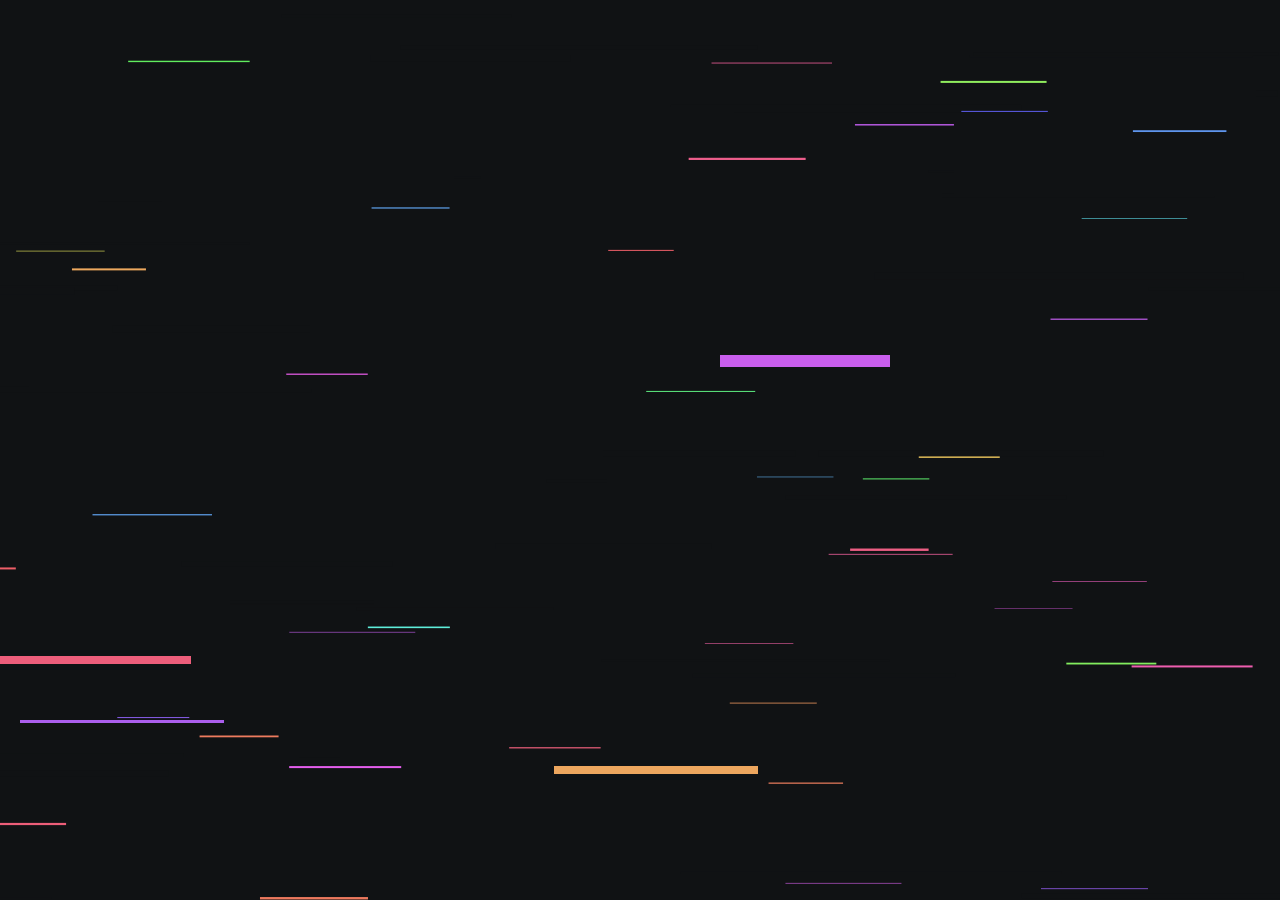
==== index.html @ a209840a "Yükleme ekranı ekle defer'li scriptler (dynamics.js ~60KB) inerken sayfa boş-siyah kalıyordu. Saf CS" ====
<!DOCTYPE html>
<html lang="tr">
<head>
  <meta charset="utf-8" />
  <meta name="viewport" content="width=device-width, initial-scale=1">
  <title data-i18n="page_title">Emre Üçtepe</title>
  <meta name="description" data-i18n-content="page_desc" content="Emre Üçtepe'nin kişisel sitesi — projeler, yazılar ve iletişim.">

  <meta property="og:type" content="website">
  <meta property="og:title" data-i18n-content="page_title" content="Emre Üçtepe">
  <meta property="og:description" data-i18n-content="page_desc" content="Emre Üçtepe'nin kişisel sitesi — projeler, yazılar ve iletişim.">
  <meta property="og:url" content="https://emreuctepe.com/">

  <link rel="canonical" href="https://emreuctepe.com/">
  <link rel="alternate" hreflang="tr" href="https://emreuctepe.com/">
  <link rel="alternate" hreflang="en" href="https://emreuctepe.com/en/">
  <link rel="alternate" hreflang="ja" href="https://emreuctepe.com/ja/">
  <link rel="alternate" hreflang="x-default" href="https://emreuctepe.com/">

  <link rel="preconnect" href="https://fonts.googleapis.com">
  <link rel="preconnect" href="https://fonts.gstatic.com" crossorigin>
  <link rel="stylesheet" href="https://fonts.googleapis.com/css?family=Source+Sans+Pro&display=swap">

  <link rel="stylesheet" href="css/index.css">
  <link rel="icon" type="image/svg+xml" href="images/favicon.svg">

  <!-- Yukleme ekranini mv.js kaldiriyor; JS kapaliysa hic gosterme (yoksa
       sayfayi kalici olarak orterdi - site JS'siz de calismali). -->
  <noscript><style>#loader { display: none; }</style></noscript>
</head>
<body>
  <svg id="clip-paths" width="0" height="0" version="1.1" xmlns="http://www.w3.org/2000/svg" xmlns:xlink="http://www.w3.org/1999/xlink"><g></g></svg>
  <div id="page">
    <header>
      <div id="header-content">
        <div id="header-logo">
          <div id="profile-glitch-canvas" role="img" data-i18n-label="profile_alt" aria-label="Emre Üçtepe profil fotoğrafı"></div>
        </div>
        <h1 data-i18n="name">Emre Üçtepe</h1>
        <p data-i18n="country">Türkiye</p>
        <div id="contact">
          <a href="mailto:contact@emreuctepe.com" id="email" data-i18n-label="email_label" aria-label="E-posta gönder" target="_blank" rel="noopener noreferrer"><svg viewBox="0 0 42 36" xmlns="http://www.w3.org/2000/svg" aria-hidden="true" focusable="false"><path d="M3.025 5.255A1.99 1.99 0 0 1 4.003 5h33.994c.354 0 .688.093.977.256L21 18.5 3.025 5.255zm-1.002 1.45c-.015.098-.023.2-.023.302V18.28v-5.636 17.35C2 31.1 2.902 32 4.003 32h33.994A2.005 2.005 0 0 0 40 29.993v-17.35 5.638V7.008c0-.103-.008-.204-.023-.303L21 20.687 2.023 6.704z"/></svg></a>

          <a href="https://github.com/emreuctepe" id="github" aria-label="GitHub" rel="noopener noreferrer" target="_blank">
            <svg xmlns="http://www.w3.org/2000/svg" viewBox="0 0 42 36" aria-hidden="true" focusable="false">
              <path d="M21 1C10.06 1 1.2 9.86 1.2 20.8c0 8.76 5.68 16.19 13.56 18.81.99.18 1.35-.43 1.35-.96 0-.47-.02-2.03-.03-3.68-5.52 1.2-6.68-2.34-6.68-2.34-.9-2.29-2.2-2.9-2.2-2.9-1.8-1.23.14-1.2.14-1.2 1.99.14 3.04 2.04 3.04 2.04 1.77 3.03 4.64 2.15 5.77 1.65.18-1.28.69-2.15 1.26-2.65-4.41-.5-9.05-2.2-9.05-9.8 0-2.16.77-3.93 2.04-5.32-.2-.5-.89-2.52.2-5.26 0 0 1.67-.53 5.46 2.03a19 19 0 0 1 9.94 0c3.79-2.56 5.46-2.03 5.46-2.03 1.09 2.74.4 4.76.2 5.26 1.27 1.39 2.04 3.16 2.04 5.32 0 7.62-4.65 9.29-9.08 9.79.71.61 1.35 1.82 1.35 3.67 0 2.65-.02 4.78-.02 5.43 0 .53.36 1.15 1.36.95a19.63 19.63 0 0 0 13.53-18.8C40.8 9.86 31.94 1 21 1z"/>
            </svg>

          </a>
          <a href="https://medium.com/@muhammedemreuctepe" id="medium" aria-label="Medium" target="_blank" rel="noopener noreferrer">
            <svg xmlns="http://www.w3.org/2000/svg" viewBox="96 96 448.1 448.1" aria-hidden="true" focusable="false"><!--!Font Awesome Free v7.3.1 by @fontawesome - https://fontawesome.com License - https://fontawesome.com/license/free Copyright 2026 Fonticons, Inc.--><path d="M465.4 96C508.8 96 544 131.2 544 174.6L544 258.4C542.1 258.3 540.2 258.2 538.3 258.2L537.9 258.2C527.9 258.2 515.6 260.6 506.8 265C496.8 269.6 488.1 276.5 480.8 285.6C469 300.2 461.9 319.9 460.2 342C460.1 342.7 460.1 343.3 460 344C459.9 344.7 459.9 345.2 459.9 345.9C459.8 347.1 459.8 348.3 459.8 349.5C459.8 351.4 459.7 353.3 459.8 355.3C461 405.4 488 445.5 536.1 445.5C538.8 445.5 541.4 445.4 544 445.1L544 465.5C544 508.9 508.8 544.1 465.4 544.1L174.6 544C131.2 544 96 508.8 96 465.4L96 174.6C96 131.2 131.2 96 174.6 96L465.4 96zM178.3 202.9L178.6 203C191.8 206 198.4 210.4 198.4 226.4L198.4 413.6C198.4 429.6 191.7 434 178.5 437L178.2 437.1L178.2 439.9L231 439.9L231 437.1L230.7 437C217.5 434 210.8 429.6 210.8 413.6L210.8 237.3L296.9 439.8L301.8 439.8L390.4 231.6L390.4 418.2C389.3 430.8 382.6 434.7 370.7 437.4L370.4 437.5L370.4 440.2L462.3 440.2L462.3 437.5L462 437.4C450.1 434.7 443.3 430.8 442.1 418.2L442 226.4L442.1 226.4C442.1 210.4 448.8 206 462 203L462.3 202.9L462.3 200.2L390.1 200.2L323.1 357.6L256.1 200.2L178.3 200.2L178.3 202.9zM544 404.3C518.9 396.9 501 369.2 502.8 336.5L502.8 336.5L543.9 336.5L543.9 404.3zM537.6 268.7C539.9 268.7 542 269 544 269.6L544 327L503.8 327C505.3 293.4 517.4 269.1 537.6 268.7z"/></svg>
          </a>
          <a href="https://www.youtube.com/@emreuctepee" id="youtube" aria-label="YouTube" target="_blank" rel="noopener noreferrer">
            <svg xmlns="http://www.w3.org/2000/svg" viewBox="47 128 546.2 384" aria-hidden="true" focusable="false"><!--!Font Awesome Free v7.3.1 by @fontawesome - https://fontawesome.com License - https://fontawesome.com/license/free Copyright 2026 Fonticons, Inc.--><path d="M581.7 188.1C575.5 164.4 556.9 145.8 533.4 139.5C490.9 128 320.1 128 320.1 128C320.1 128 149.3 128 106.7 139.5C83.2 145.8 64.7 164.4 58.4 188.1C47 231 47 320.4 47 320.4C47 320.4 47 409.8 58.4 452.7C64.7 476.3 83.2 494.2 106.7 500.5C149.3 512 320.1 512 320.1 512C320.1 512 490.9 512 533.5 500.5C557 494.2 575.5 476.3 581.8 452.7C593.2 409.8 593.2 320.4 593.2 320.4C593.2 320.4 593.2 231 581.8 188.1zM264.2 401.6L264.2 239.2L406.9 320.4L264.2 401.6z"/></svg>
          </a>
        </div>
        <div id="lang-switcher">
          <a href="#" data-lang="tr">TR</a> · <a href="#" data-lang="en">EN</a> · <a href="#" data-lang="ja">日本語</a>
        </div>
      </div>
    </header>
    <main id="content">
      <section id="about">
        <h2 data-i18n="about_title">Hakkımda</h2>
        <p data-i18n="about_text">Selam, şu an Japon Dili ve Edebiyatı(Erü) okuyorum. Kendi halimde oyunculuğa devam ediyorum. Sıkıldığımda da matematik, geometri, oyun programlama ve web uygulamaları gibi alanlarda takılıyorum.  </p>
        <a href="mailto:contact@emreuctepe.com" class="more" target="_blank" rel="noopener noreferrer">
          <span data-i18n="about_more">İletişime Geç</span>
          <svg class="arrow" viewBox="0 0 6 10" xmlns="http://www.w3.org/2000/svg"><path d="M0,0 L6,5 L0,10 Z"/></svg>
        </a>
      </section>
      <section id="work">
        <h2 data-i18n="work_title" role="button" tabindex="0">Projeler</h2>
        <ul>
          <li><a href="#" target="_blank" rel="noopener noreferrer"><span data-i18n="project_1_desc">Aylık Sosyal Dergi</span> - <span data-i18n="project_1_meta">dergi.com</span></a></li>
          <li><a href="#" target="_blank" rel="noopener noreferrer"><span data-i18n="project_2_desc">Türkiye'yi tanıtmak bana mı kaldı kardeşim!</span> - <span data-i18n="project_2_meta">YouTube Podcast</span></a></li>
          <li><a href="#" target="_blank" rel="noopener noreferrer"><span data-i18n="project_3_desc">Rastgele Konu Seç</span> - <span data-i18n="project_3_meta">randomtopik.com</span></a></li>
          <li><a target="_blank" rel="noopener noreferrer"><span data-i18n="work_past">--------------Geçmiş----------</span>-----</a></li>
          <li><a href="https://www.imdb.com/title/tt8827156/?ref_=tt_epspo_ep_1" target="_blank" rel="noopener noreferrer"><span data-i18n="project_6_desc">Osman</span> - <span data-i18n="project_6_meta">Diriliş: Ertuğrul Dizi</span></a></li>
          <li><a href="https://www.youtube.com/watch?v=KBHKbZ3uY08" target="_blank" rel="noopener noreferrer"><span data-i18n="project_7_desc">Naci</span> - <span data-i18n="project_7_meta">Başarmalısın film</span></a></li>
          <li><a href="https://www.youtube.com/watch?v=_SRxvWY0Qe0" target="_blank" rel="noopener noreferrer"><span data-i18n="project_8_desc">Hakan</span> - <span data-i18n="project_8_meta">Hayat Dediğin: Sevginin Gücü</span></a></li>
          <li><a href="#" target="_blank" rel="noopener noreferrer"><span data-i18n="project_10_desc">Türk Hava Yolları</span> - <span data-i18n="project_10_meta">Reklam Filmi</span></a></li>
          <li><a href="#" target="_blank" rel="noopener noreferrer"><span data-i18n="project_11_desc">Dettol</span> - <span data-i18n="project_11_meta">Reklam Filmi (Şu an BOYKOT!)</span></a></li>
            <!--
          <li><a href="#" target="_blank" rel="noopener noreferrer"><span data-i18n="project_4_desc">Project G</span> - <span data-i18n="project_4_meta">İnteraktif Geometri Öğrenme platformu</span></a></li>
          <li><a href="#" target="_blank" rel="noopener noreferrer"><span data-i18n="project_12_desc">Kayseray takip</span> - <span data-i18n="project_12_meta">proje203.com</span></a></li>
          <li><a href="#" target="_blank" rel="noopener noreferrer"><span data-i18n="project_13_desc">Historical Card Game</span> - <span data-i18n="project_13_meta">proje203.com</span></a></li>
          <li><a href="#" target="_blank" rel="noopener noreferrer"><span data-i18n="project_14_desc">"Good Chat"</span> - <span data-i18n="project_14_meta">proje203.com</span></a></li>
          <li><a href="#" target="_blank" rel="noopener noreferrer"><span data-i18n="project_15_desc">KargaManga Card Game</span> - <span data-i18n="project_15_meta">proje203.com</span></a></li>
          <li><a href="#" target="_blank" rel="noopener noreferrer"><span data-i18n="project_5_desc">benkyoutorukogo.com</span> - <span data-i18n="project_5_meta">Japonlar için Türkçe Öğrenme Materyalleri</span></a></li>
          <li><a href="#" target="_blank" rel="noopener noreferrer"><span data-i18n="project_16_desc">Damn! A lot</span> - <span data-i18n="project_16_meta">proje203.com</span></a></li>
           -->
        </ul>
        <a href="#" class="more" target="_blank" rel="noopener noreferrer"><span data-i18n="work_more">Diğer Projeler</span> <svg class="arrow" viewBox="0 0 6 10" xmlns="http://www.w3.org/2000/svg"><path d="M0,0 L6,5 L0,10 Z"/></svg></a>
      </section>
      <section id="articles">
        <h2 data-i18n="articles_title">Yazılar</h2>
        <ul>
          <li><a href="https://medium.com/@muhammedemreuctepe/%E5%A4%A7%E5%A5%BD%E3%81%8D%E3%81%AA%E5%9B%B3%E6%9B%B8%E9%A4%A8-ipa-3b25644fb521" target="_blank" rel="noopener noreferrer"><span data-i18n="article_1_title">大好きな図書館:IPA</span></a></li>
          <li><a href="https://medium.com/@muhammedemreuctepe/japon-modernle%C5%9Fmesine-farkl%C4%B1-bir-bak%C4%B1%C5%9F-e629d84c097a" target="_blank" rel="noopener noreferrer"><span data-i18n="article_2_title">Japon Modernleşmesine Farklı Bir Bakış</span></a></li>
          <li><a href="#" target="_blank" rel="noopener noreferrer"><span data-i18n="article_3_title">A Thrilled Love Story In The Old Train with Grapphities</span></a></li>
        </ul>
        <a href="https://medium.com/@muhammedemreuctepe" class="more" target="_blank" rel="noopener noreferrer"><span data-i18n="articles_more">Diğer Yazılar</span> <svg class="arrow" viewBox="0 0 6 10" xmlns="http://www.w3.org/2000/svg"><path d="M0,0 L6,5 L0,10 Z"/></svg></a>
      </section>
    </main>
  </div>
  <div id="intro" class="full-size">
    <div id="logo-container" class="full-size"></div>
    <svg id="stripes" class="full-size" width="100%" height="100%" version="1.1" xmlns="http://www.w3.org/2000/svg" xmlns:xlink="http://www.w3.org/1999/xlink"></svg>
  </div>
  <!-- #intro'dan SONRA gelir ki (z-index yok, DOM sirasi karar verir) intro
       hazirlanirken onun ustunde dursun. Bicimi css/index.css'te. -->
  <div id="loader" class="full-size" aria-hidden="true"><span></span></div>
  <!-- Not: p5.js (~950KB) ve tinycolor (35KB) kaldirildi; glitch efekti saf Canvas 2D
       ile, renk uretimi ise js/color.js yardimcisi ile yapiliyor. defer sirasi korunur:
       color.js -> random-link-color/mv; dynamics -> mv; lang/strings -> i18n -> mv. -->
  <script defer src="js/color.js"></script>
  <script defer src="js/dynamics.js"></script>
  <script defer src="js/random-link-color.js"></script>
  <script defer src="lang/strings.js"></script>
  <script defer src="js/i18n.js"></script>
  <script defer src="js/mv.js"></script>
  <script defer src="js/profile-glitch.js"></script>
</body>
</html>
---- css/index.css ----
/* Font, index.html <head>'inde <link rel="preconnect"> + display=swap ile yukleniyor
   (eskiden buradaki render-blocking @import ile geliyordu ve FOIT'e yol aciyordu). */

* {
  margin: 0;
  padding: 0;
  font-family: "Source Sans Pro", "HelveticaNeue", "Helvetica Neue", Helvetica, Arial;
}

*:not(a):not(a *) {
  cursor: default;
}

html {
  height: 100%;
}

body {
  background: #101214;
  font-size: 18px;
  -webkit-text-size-adjust: 100%;
  color: #8E9094;
  min-height: 100%;
  display: flex;
  justify-content: center;
  /* Varsayilan: dikey ortali (intro ve duruş gorunumu icin). Proje listesi acilinca
     js/mv.js bunu inline 'flex-start'a cevirir (top-anchor) ki icerik asagi buyusun. */
  align-items: center;
}

h1, h2 {
  font-weight: normal;
  color: white;
}

h1 {
  font-size: 25px;
}

h2 {
  font-size: 22.5px;
}

.full-size {
  position: absolute;
  top: 0;
  left: 0;
  bottom: 0;
  right: 0;
}

#clip-paths {
  position: absolute;
  top: 0;
  left: 0;
}

#page {
  display: grid;
  grid-template-columns: 2fr 3fr;
  max-width: 1000px;
  grid-column-gap: 5vw;
  padding: 10vh 10vw;
}

header {
  display: flex;
  justify-content: center;
  align-items: center;
  flex-direction: column;
  /* Duruş/intro halinde tamamen orijinal (mudahalesiz) - boylece intro glitch klonlari
     dogru konumlanir. Proje listesi acilinca js/mv.js inline olarak sticky + align-self
     + top + #page marginTop ekler (top-anchor, header sabit, icerik asagi buyur). */
}

#header-content {
  text-align: center;
}

#header-logo {
  text-align: center;
}

#profile-glitch-canvas {
  width: 120px;
  height: 120px;
  margin: 0 auto 10px;
  border-radius: 50%;
  overflow: hidden;
}

#profile-glitch-canvas canvas {
  border-radius: 50%;
}

#header-content p {
  padding-top: 2px;
}

#contact {
  padding-top: 12px;
}

#contact a {
  display: inline-block;
  margin-right: 8px;
}

#contact a,
#contact a svg {
  width: 31.25px;
  height: 23.75px;
  cursor: pointer;
}

/* Medium/YouTube: viewBox artik ikonun gercek sinir kutusuna kirpilmis,
   digerleri gibi yukseklik sabit (23.75px, %25 buyutulmus), genislik kendi oranina gore */
#contact a#medium,
#contact a#medium svg {
  width: 23.75px;
  height: 23.75px;
}

#contact a#youtube,
#contact a#youtube svg {
  width: 33.75px;
  height: 23.75px;
}

#contact a svg path {
  fill: #8E9094;
}
#contact a:hover svg path {
  fill: #adb0b6;
}

#lang-switcher {
  padding-top: 22px;
  font-size: 14px;
  color: #8E9094;
}

#lang-switcher a {
  color: #8E9094;
  text-decoration: none;
}

#lang-switcher a:hover {
  color: #adb0b6;
}

#lang-switcher a.active {
  color: white;
}

#content {
  display: flex;
  flex-direction: column;
  justify-content: center;
}

section {
  margin-bottom: 30px;
}

section ul {
  line-height: 24px;
  list-style: none;
  padding-top: 2px;
  padding-bottom: 5px;
}

section a {
  color: #8E9094;
  text-decoration: none;
}
section a:hover {
  color: #adb0b6;
}

/* Paragraf ici linkler (ör. "Hakkimda" metnindeki gibi) link oldugunu belli etsin
   diye sayfa her yenilendiginde rastgele bir renk alir (bkz js/random-link-color.js).
   Yeni bir kelimeyi link yapmak icin sadece <a> etiketine sarmak yeterli, baska
   hicbir sey eklemeye gerek yok. */
section p a {
  color: var(--inline-link-color, #8E9094);
}

/* Varsayilan: proje listesinin ILK 3 satiri gorunur; 4. ve sonrasi gizli durur.
   "Diger Projeler" (veya "Projeler" basligi) tiklaninca js/mv.js bunlari sirayla
   animasyonla acar. Boylece HTML'de li SIRASINI degistirmek yeterli - ilk 3 siteye
   yansir, digerleri sonradan eklenir; elle .extra sinifi yonetmeye gerek yok. */
#work ul li:nth-child(n+4) {
  display: none;
}

a.more {
  font-size: 16px;
  text-decoration: none;
  color: #B0B1B3;
}

a.more svg {
  width: 6px;
  height: 10px;
  margin-left: 7px;
}
a.more .arrow {
  fill: #B0B1B3;
}
a.more:hover {
  color: #adb0b6;
}
a.more:hover .arrow {
  fill: #adb0b6;
}

#intro {
  background: #101214;
  pointer-events: none;
}

/* Yukleme ekrani: defer'li scriptler (dynamics.js ~60KB) inerken sayfa bos-siyah
   kalmasin diye. Saf CSS - ek istek yok, JS beklemez, ilk boyamada goruniyor.
   mv.js intro'yu baslatirken .is-loaded ile soluklastirip DOM'dan kaldiriyor,
   boylece yukleme cizgisinden glitch'e yumusak bir gecis oluyor.
   JS kapaliysa <noscript> (index.html <head>) bu katmani hic gostermez. */
#loader {
  background: #101214;
  display: flex;
  align-items: center;
  justify-content: center;
  pointer-events: none;
  transition: opacity 250ms linear;
  /* Emniyet: mv.js bir sekilde calismazsa ekran sonsuza kadar kapali kalmasin. */
  animation: loader-timeout 1ms linear 8s forwards;
}

#loader.is-loaded {
  opacity: 0;
}

/* Intro'nun yatay serit motifine selam: ince bir raydaki tek parca gidip gelir. */
#loader span {
  position: relative;
  width: 120px;
  height: 2px;
  background: rgba(142, 144, 148, 0.2); /* #8E9094 */
  overflow: hidden;
}

/* Kayan parca sitenin vurgu renk uzayinda gezinir: js/color.js her yuklemede
   hsl(rastgele, 80%, 65%) uretip glitch seritlerine, paragraf ici linklere ve
   favicon'a veriyor. Burada ayni doygunluk/aciklikta hue'yu dondurerek o
   paletin icinde kaliyoruz - ama JS'e dokunmadan, cunku loader'in tum amaci
   scriptler inmeden once gorunmek. */
#loader span::after {
  content: "";
  position: absolute;
  top: 0;
  left: 0;
  width: 40px;
  height: 100%;
  /* @property desteklenmeyen tarayicida animasyon islemez; bu satir sayesinde
     degisken yine de cozulur ve parca sabit bir vurgu renginde kalir. */
  --loader-hue: 0;
  background: hsl(var(--loader-hue), 80%, 65%);
  animation:
    loader-scan 1.2s ease-in-out infinite alternate,
    loader-hue 5s linear infinite;
}

/* Hue'yu <number> olarak kaydetmek gercek renk gecisi saglar; kaydedilmezse
   tarayici degiskeni metin gibi gorup adim adim (veya hic) gecis yapardi. */
@property --loader-hue {
  syntax: "<number>";
  inherits: false;
  initial-value: 0;
}

@keyframes loader-hue {
  to { --loader-hue: 360; }
}

@keyframes loader-scan {
  to { transform: translateX(80px); } /* ray 120px - parca 40px */
}

@keyframes loader-timeout {
  to { opacity: 0; visibility: hidden; }
}

@media only screen and (prefers-reduced-motion: reduce) {
  #loader span::after {
    animation: none;
    width: 100%;
    background: #8E9094; /* renk donusu de hareket sayilir; notr ve sabit birak */
    opacity: 0.35;
  }
}

#logo-container {
  transform-origin: 50% 50%;
  transform: scale(0.5);
  display: flex;
  align-items: center;
  justify-content: center;
  visibility: hidden;
}

#logo-container > svg {
  width: 70vw;
  height: 70vh;
  max-width: 640px;
  max-height: 536px;
}

@media only screen and (max-width: 800px) {
  #page {
    position: initial;
    padding: 10vw;
    grid-row-gap: 5vh;
    grid-template-columns: 1fr;
    grid-auto-flow: row;
  }
  /* Tek sutunlu mobil duzende sabitleme kapali (header icerigi ortmasin). */
  header {
    position: static;
  }
}
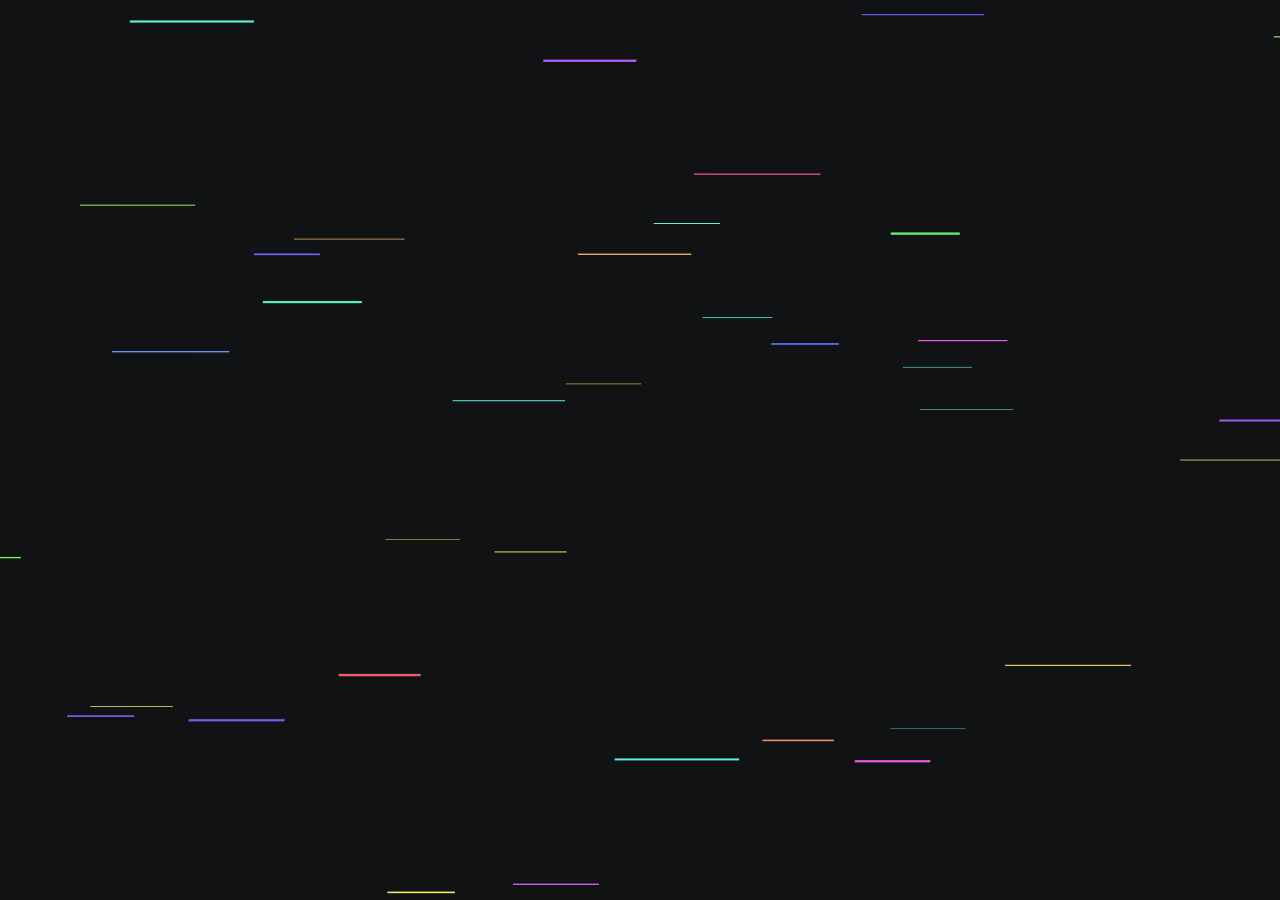
==== commit bdb5c7ef: "İçerik güncellemeleri ve yapılacaklar listesini genişlet Rastgele Konu Seç artık emreuctepe.github.i" ====
--- a/index.html
+++ b/index.html
@@ -73,7 +73,7 @@
         <ul>
           <li><a href="#" target="_blank" rel="noopener noreferrer"><span data-i18n="project_1_desc">Aylık Sosyal Dergi</span> - <span data-i18n="project_1_meta">dergi.com</span></a></li>
           <li><a href="#" target="_blank" rel="noopener noreferrer"><span data-i18n="project_2_desc">Türkiye'yi tanıtmak bana mı kaldı kardeşim!</span> - <span data-i18n="project_2_meta">YouTube Podcast</span></a></li>
-          <li><a href="#" target="_blank" rel="noopener noreferrer"><span data-i18n="project_3_desc">Rastgele Konu Seç</span> - <span data-i18n="project_3_meta">randomtopik.com</span></a></li>
+          <li><a href="https://emreuctepe.github.io/random-topik/" target="_blank" rel="noopener noreferrer"><span data-i18n="project_3_desc">Rastgele Konu Seç</span> - <span data-i18n="project_3_meta">emreuctepe.github.io/random-topik/</span></a></li>
           <li><a target="_blank" rel="noopener noreferrer"><span data-i18n="work_past">--------------Geçmiş----------</span>-----</a></li>
           <li><a href="https://www.imdb.com/title/tt8827156/?ref_=tt_epspo_ep_1" target="_blank" rel="noopener noreferrer"><span data-i18n="project_6_desc">Osman</span> - <span data-i18n="project_6_meta">Diriliş: Ertuğrul Dizi</span></a></li>
           <li><a href="https://www.youtube.com/watch?v=KBHKbZ3uY08" target="_blank" rel="noopener noreferrer"><span data-i18n="project_7_desc">Naci</span> - <span data-i18n="project_7_meta">Başarmalısın film</span></a></li>
@@ -97,7 +97,7 @@
         <ul>
           <li><a href="https://medium.com/@muhammedemreuctepe/%E5%A4%A7%E5%A5%BD%E3%81%8D%E3%81%AA%E5%9B%B3%E6%9B%B8%E9%A4%A8-ipa-3b25644fb521" target="_blank" rel="noopener noreferrer"><span data-i18n="article_1_title">大好きな図書館:IPA</span></a></li>
           <li><a href="https://medium.com/@muhammedemreuctepe/japon-modernle%C5%9Fmesine-farkl%C4%B1-bir-bak%C4%B1%C5%9F-e629d84c097a" target="_blank" rel="noopener noreferrer"><span data-i18n="article_2_title">Japon Modernleşmesine Farklı Bir Bakış</span></a></li>
-          <li><a href="#" target="_blank" rel="noopener noreferrer"><span data-i18n="article_3_title">A Thrilled Love Story In The Old Train with Grapphities</span></a></li>
+          <li><a href="https://medium.com/@muhammedemreuctepe/speaking-club-ideas-e4d9cf6a7c7c" target="_blank" rel="noopener noreferrer"><span data-i18n="article_3_title">Speaking Club Ideas</span></a></li>
         </ul>
         <a href="https://medium.com/@muhammedemreuctepe" class="more" target="_blank" rel="noopener noreferrer"><span data-i18n="articles_more">Diğer Yazılar</span> <svg class="arrow" viewBox="0 0 6 10" xmlns="http://www.w3.org/2000/svg"><path d="M0,0 L6,5 L0,10 Z"/></svg></a>
       </section>
--- a/css/index.css
+++ b/css/index.css
@@ -191,6 +191,17 @@
    animasyonla acar. Boylece HTML'de li SIRASINI degistirmek yeterli - ilk 3 siteye
    yansir, digerleri sonradan eklenir; elle .extra sinifi yonetmeye gerek yok. */
 #work ul li:nth-child(n+4) {
+  display: none;
+}
+
+/* Liste acildiginda (js/mv.js '#work'a 'is-expanded' ekler): sirayla 'is-in' alan
+   satirlar gorunur, tek kullanimlik "Diger Projeler" butonu kalkar. Acilis/kapanis TEK
+   sinifla ifade edildigi icin mv.js top-anchor'i yeniden olcerken sinifi bir an kaldirip
+   KAPALI duzeni birebir geri kurabiliyor (bkz. measureCollapsedPageHeight). */
+#work.is-expanded ul li.is-in {
+  display: list-item;
+}
+#work.is-expanded > a.more {
   display: none;
 }
 
@@ -328,3 +339,40 @@
     position: static;
   }
 }
+
+/* Dokunma hedefleri. Olcum (375px): liste linkleri 21.8px yuksekliginde ve
+   aralarinda 0.9px bosluk vardi - parmak ucu ayni anda 2-3 satiri kapatiyordu.
+   Dil secici 14.7x17.1px ile en kucugu. Hedefi gorunmez sekilde buyutmek
+   (pseudo-element hit alani) burada CARE DEGIL: bitisik satirlarda buyuyen
+   alanlar ust uste biner, belirsizlik yer degistirir sadece. O yuzden gercek
+   bosluk ekliyoruz ve satirlari ~44px'e (Apple HIG) cikariyoruz.
+
+   Sorgu max-width degil pointer:coarse: dert dokunmatikte, dar masaustu
+   penceresinde degil. Ayrica mv.js:515 hover glitch'ini 'ontouchstart' ile
+   zaten kapatiyor - ayni kitleyi hedefleyince glitch klonlarinin
+   getBoundingClientRect kutusu hicbir yerde padding'den etkilenmemis oluyor. */
+@media (pointer: coarse) {
+  /* Blok yapmak satiri bastan sona tiklanabilir kilar; dar metinlerde
+     ("Osman - ...") saga dogru isabetsiz dokunuslar da kurtulur. */
+  #work ul li a,
+  #articles ul li a {
+    display: block;
+    padding: 4px 0;
+  }
+
+  a.more {
+    display: inline-block;
+    padding: 12px 0;
+  }
+
+  /* Sayfanin en kucuk hedefleri. Ayiraclar ("·") yerinde kalsin diye
+     inline-block + yatay padding: TR/EN kutulari ~31x39px'e ciker. */
+  #lang-switcher {
+    padding-top: 12px;
+  }
+
+  #lang-switcher a {
+    display: inline-block;
+    padding: 11px 8px;
+  }
+}
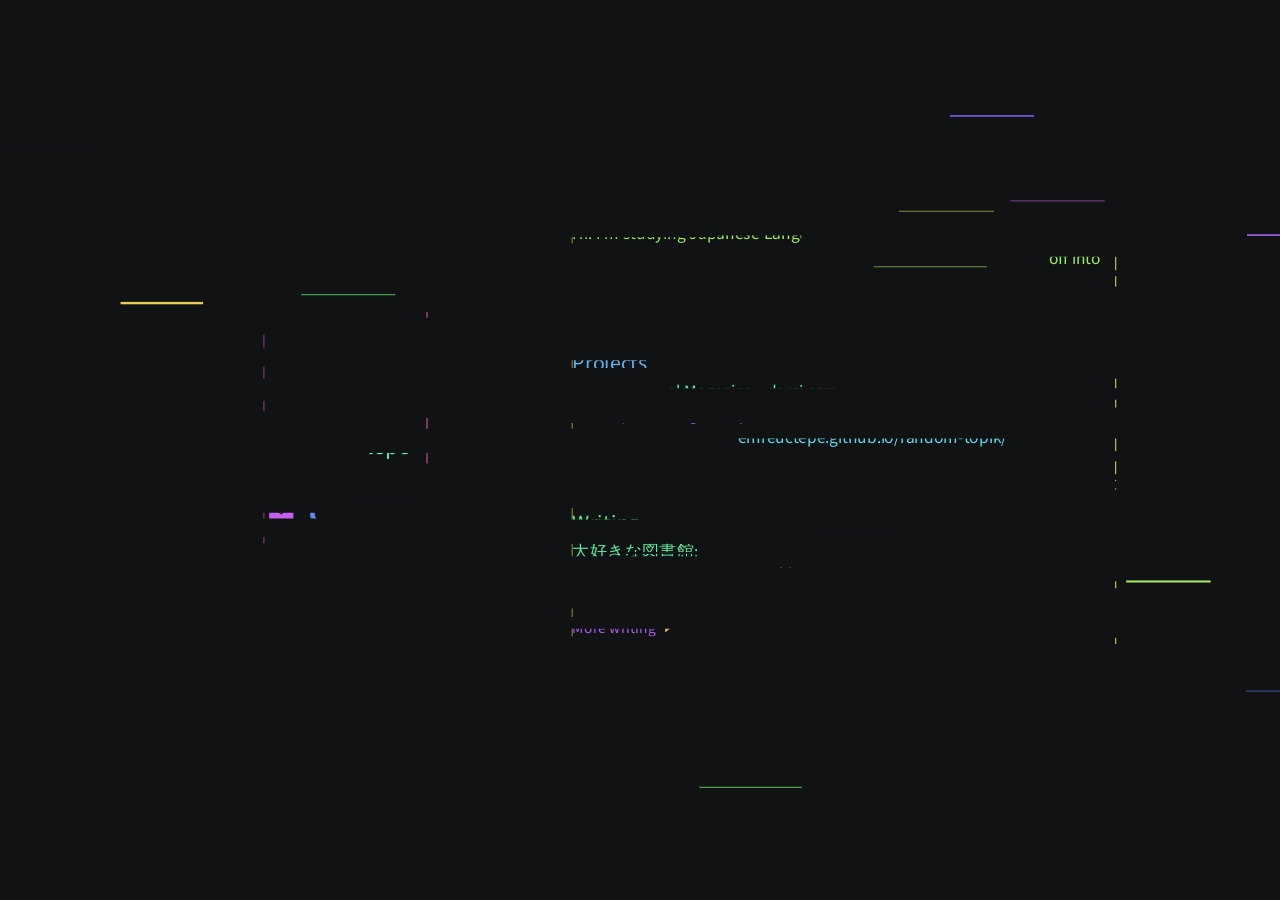
==== commit 03ba6f10: "mailto baglantilarindan _blank kaldir, Ertugrul satirini eslestir mailto: bir belge navigasyonu degi" ====
--- a/index.html
+++ b/index.html
@@ -39,7 +39,12 @@
         <h1 data-i18n="name">Emre Üçtepe</h1>
         <p data-i18n="country">Türkiye</p>
         <div id="contact">
-          <a href="mailto:contact@emreuctepe.com" id="email" data-i18n-label="email_label" aria-label="E-posta gönder" target="_blank" rel="noopener noreferrer"><svg viewBox="0 0 42 36" xmlns="http://www.w3.org/2000/svg" aria-hidden="true" focusable="false"><path d="M3.025 5.255A1.99 1.99 0 0 1 4.003 5h33.994c.354 0 .688.093.977.256L21 18.5 3.025 5.255zm-1.002 1.45c-.015.098-.023.2-.023.302V18.28v-5.636 17.35C2 31.1 2.902 32 4.003 32h33.994A2.005 2.005 0 0 0 40 29.993v-17.35 5.638V7.008c0-.103-.008-.204-.023-.303L21 20.687 2.023 6.704z"/></svg></a>
+          <!-- mailto'da target="_blank" YOK: bu bir belge navigasyonu degil, isletim
+               sistemindeki posta uygulamasina devredilir. _blank verilince tarayici
+               yukleyecek belgesi olmayan bos bir sekme acip hemen kapatir (ya da
+               popup engelleyici bloklar) - kullaniciya "hicbir sey olmadi" gibi
+               gorunur. rel="noopener" de gereksiz: paylasilan bir window.opener yok. -->
+          <a href="mailto:contact@emreuctepe.com" id="email" data-i18n-label="email_label" aria-label="E-posta gönder"><svg viewBox="0 0 42 36" xmlns="http://www.w3.org/2000/svg" aria-hidden="true" focusable="false"><path d="M3.025 5.255A1.99 1.99 0 0 1 4.003 5h33.994c.354 0 .688.093.977.256L21 18.5 3.025 5.255zm-1.002 1.45c-.015.098-.023.2-.023.302V18.28v-5.636 17.35C2 31.1 2.902 32 4.003 32h33.994A2.005 2.005 0 0 0 40 29.993v-17.35 5.638V7.008c0-.103-.008-.204-.023-.303L21 20.687 2.023 6.704z"/></svg></a>
 
           <a href="https://github.com/emreuctepe" id="github" aria-label="GitHub" rel="noopener noreferrer" target="_blank">
             <svg xmlns="http://www.w3.org/2000/svg" viewBox="0 0 42 36" aria-hidden="true" focusable="false">
@@ -63,7 +68,8 @@
       <section id="about">
         <h2 data-i18n="about_title">Hakkımda</h2>
         <p data-i18n="about_text">Selam, şu an Japon Dili ve Edebiyatı(Erü) okuyorum. Kendi halimde oyunculuğa devam ediyorum. Sıkıldığımda da matematik, geometri, oyun programlama ve web uygulamaları gibi alanlarda takılıyorum.  </p>
-        <a href="mailto:contact@emreuctepe.com" class="more" target="_blank" rel="noopener noreferrer">
+        <!-- target="_blank" yok - gerekcesi yukaridaki #email baglantisinda. -->
+        <a href="mailto:contact@emreuctepe.com" class="more">
           <span data-i18n="about_more">İletişime Geç</span>
           <svg class="arrow" viewBox="0 0 6 10" xmlns="http://www.w3.org/2000/svg"><path d="M0,0 L6,5 L0,10 Z"/></svg>
         </a>
@@ -75,7 +81,7 @@
           <li><a href="#" target="_blank" rel="noopener noreferrer"><span data-i18n="project_2_desc">Türkiye'yi tanıtmak bana mı kaldı kardeşim!</span> - <span data-i18n="project_2_meta">YouTube Podcast</span></a></li>
           <li><a href="https://emreuctepe.github.io/random-topik/" target="_blank" rel="noopener noreferrer"><span data-i18n="project_3_desc">Rastgele Konu Seç</span> - <span data-i18n="project_3_meta">emreuctepe.github.io/random-topik/</span></a></li>
           <li><a target="_blank" rel="noopener noreferrer"><span data-i18n="work_past">--------------Geçmiş----------</span>-----</a></li>
-          <li><a href="https://www.imdb.com/title/tt8827156/?ref_=tt_epspo_ep_1" target="_blank" rel="noopener noreferrer"><span data-i18n="project_6_desc">Osman</span> - <span data-i18n="project_6_meta">Diriliş: Ertuğrul Dizi</span></a></li>
+          <li><a href="https://www.imdb.com/title/tt8827156/?ref_=tt_epspo_ep_1" target="_blank" rel="noopener noreferrer"><span data-i18n="project_6_desc">Osman</span> - <span data-i18n="project_6_meta">Diriliş: Ertuğrul Dizi S5/B1-B29</span></a></li>
           <li><a href="https://www.youtube.com/watch?v=KBHKbZ3uY08" target="_blank" rel="noopener noreferrer"><span data-i18n="project_7_desc">Naci</span> - <span data-i18n="project_7_meta">Başarmalısın film</span></a></li>
           <li><a href="https://www.youtube.com/watch?v=_SRxvWY0Qe0" target="_blank" rel="noopener noreferrer"><span data-i18n="project_8_desc">Hakan</span> - <span data-i18n="project_8_meta">Hayat Dediğin: Sevginin Gücü</span></a></li>
           <li><a href="#" target="_blank" rel="noopener noreferrer"><span data-i18n="project_10_desc">Türk Hava Yolları</span> - <span data-i18n="project_10_meta">Reklam Filmi</span></a></li>
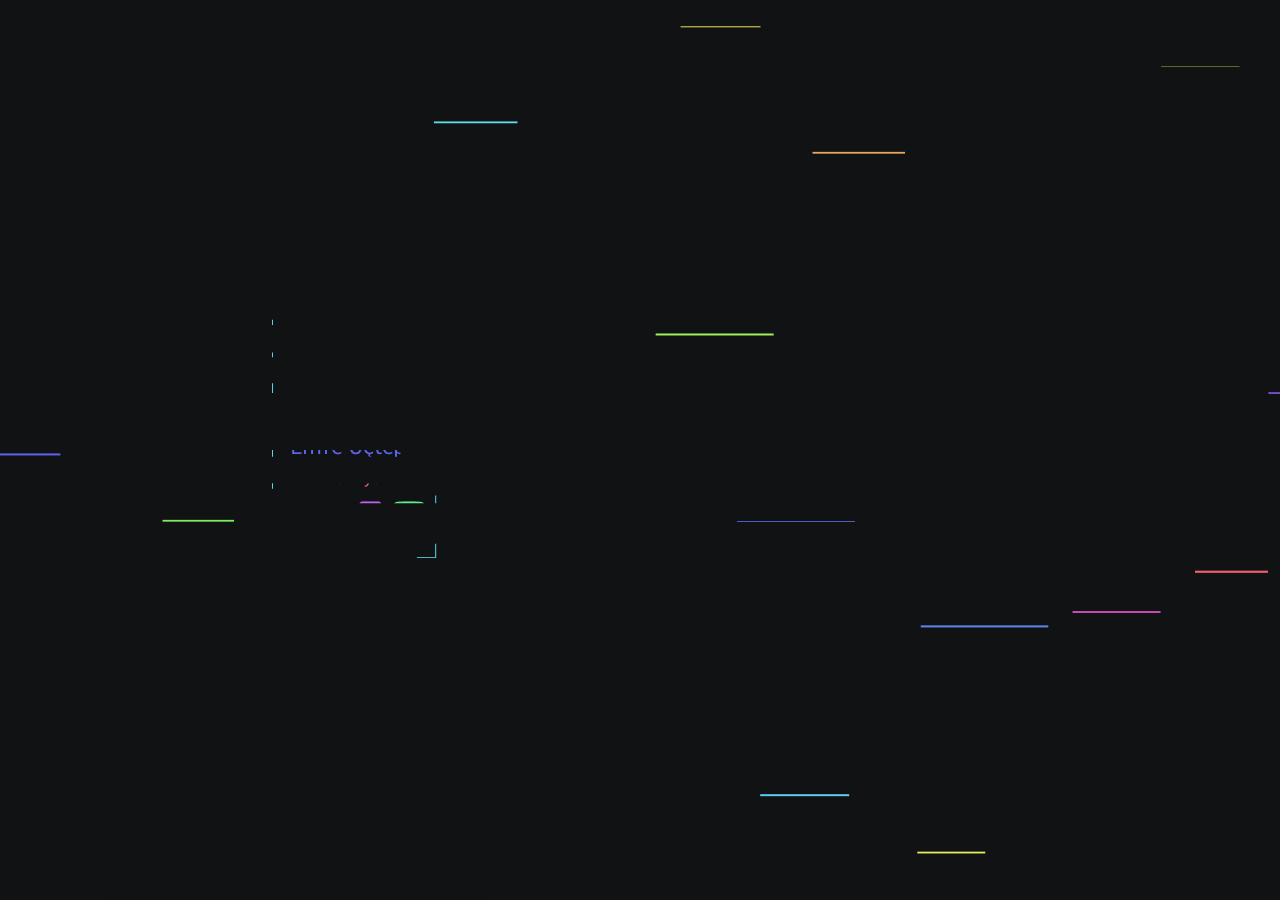
==== commit 66cd203a: "Japonca cevirileri tamamla, Ingilizce duzeltmeleri uygula, ja/ sayfasini ekle lang/strings.js Japonc" ====
--- a/index.html
+++ b/index.html
@@ -67,8 +67,7 @@
     <main id="content">
       <section id="about">
         <h2 data-i18n="about_title">Hakkımda</h2>
-        <p data-i18n="about_text">Selam, şu an Japon Dili ve Edebiyatı(Erü) okuyorum. Kendi halimde oyunculuğa devam ediyorum. Sıkıldığımda da matematik, geometri, oyun programlama ve web uygulamaları gibi alanlarda takılıyorum.  </p>
-        <!-- target="_blank" yok - gerekcesi yukaridaki #email baglantisinda. -->
+        <p data-i18n="about_text">Selam, şu an Japon Dili ve Edebiyatı(Erü) okuyorum. Kendi halimde oyunculuğa devam ediyorum. Sıkıldığımda da geometri, oyun programlama ve web uygulamaları gibi alanlarda takılıyorum.</p>
         <a href="mailto:contact@emreuctepe.com" class="more">
           <span data-i18n="about_more">İletişime Geç</span>
           <svg class="arrow" viewBox="0 0 6 10" xmlns="http://www.w3.org/2000/svg"><path d="M0,0 L6,5 L0,10 Z"/></svg>
@@ -78,23 +77,15 @@
         <h2 data-i18n="work_title" role="button" tabindex="0">Projeler</h2>
         <ul>
           <li><a href="#" target="_blank" rel="noopener noreferrer"><span data-i18n="project_1_desc">Aylık Sosyal Dergi</span> - <span data-i18n="project_1_meta">dergi.com</span></a></li>
-          <li><a href="#" target="_blank" rel="noopener noreferrer"><span data-i18n="project_2_desc">Türkiye'yi tanıtmak bana mı kaldı kardeşim!</span> - <span data-i18n="project_2_meta">YouTube Podcast</span></a></li>
+          <li><a href="#" target="_blank" rel="noopener noreferrer"><span data-i18n="project_2_desc">Sadece Japonca Pratik</span> - <span data-i18n="project_2_meta">YouTube Podcast</span></a></li>
           <li><a href="https://emreuctepe.github.io/random-topik/" target="_blank" rel="noopener noreferrer"><span data-i18n="project_3_desc">Rastgele Konu Seç</span> - <span data-i18n="project_3_meta">emreuctepe.github.io/random-topik/</span></a></li>
           <li><a target="_blank" rel="noopener noreferrer"><span data-i18n="work_past">--------------Geçmiş----------</span>-----</a></li>
-          <li><a href="https://www.imdb.com/title/tt8827156/?ref_=tt_epspo_ep_1" target="_blank" rel="noopener noreferrer"><span data-i18n="project_6_desc">Osman</span> - <span data-i18n="project_6_meta">Diriliş: Ertuğrul Dizi S5/B1-B29</span></a></li>
+          <li><a href="https://www.imdb.com/title/tt8827156/?ref_=tt_epspo_ep_1" target="_blank" rel="noopener noreferrer"><span data-i18n="project_6_desc">Osman</span> - <span data-i18n="project_6_meta">Diriliş: Ertuğrul Dizi</span></a></li>
           <li><a href="https://www.youtube.com/watch?v=KBHKbZ3uY08" target="_blank" rel="noopener noreferrer"><span data-i18n="project_7_desc">Naci</span> - <span data-i18n="project_7_meta">Başarmalısın film</span></a></li>
           <li><a href="https://www.youtube.com/watch?v=_SRxvWY0Qe0" target="_blank" rel="noopener noreferrer"><span data-i18n="project_8_desc">Hakan</span> - <span data-i18n="project_8_meta">Hayat Dediğin: Sevginin Gücü</span></a></li>
           <li><a href="#" target="_blank" rel="noopener noreferrer"><span data-i18n="project_10_desc">Türk Hava Yolları</span> - <span data-i18n="project_10_meta">Reklam Filmi</span></a></li>
           <li><a href="#" target="_blank" rel="noopener noreferrer"><span data-i18n="project_11_desc">Dettol</span> - <span data-i18n="project_11_meta">Reklam Filmi (Şu an BOYKOT!)</span></a></li>
-            <!--
-          <li><a href="#" target="_blank" rel="noopener noreferrer"><span data-i18n="project_4_desc">Project G</span> - <span data-i18n="project_4_meta">İnteraktif Geometri Öğrenme platformu</span></a></li>
-          <li><a href="#" target="_blank" rel="noopener noreferrer"><span data-i18n="project_12_desc">Kayseray takip</span> - <span data-i18n="project_12_meta">proje203.com</span></a></li>
-          <li><a href="#" target="_blank" rel="noopener noreferrer"><span data-i18n="project_13_desc">Historical Card Game</span> - <span data-i18n="project_13_meta">proje203.com</span></a></li>
-          <li><a href="#" target="_blank" rel="noopener noreferrer"><span data-i18n="project_14_desc">"Good Chat"</span> - <span data-i18n="project_14_meta">proje203.com</span></a></li>
-          <li><a href="#" target="_blank" rel="noopener noreferrer"><span data-i18n="project_15_desc">KargaManga Card Game</span> - <span data-i18n="project_15_meta">proje203.com</span></a></li>
-          <li><a href="#" target="_blank" rel="noopener noreferrer"><span data-i18n="project_5_desc">benkyoutorukogo.com</span> - <span data-i18n="project_5_meta">Japonlar için Türkçe Öğrenme Materyalleri</span></a></li>
-          <li><a href="#" target="_blank" rel="noopener noreferrer"><span data-i18n="project_16_desc">Damn! A lot</span> - <span data-i18n="project_16_meta">proje203.com</span></a></li>
-           -->
+
         </ul>
         <a href="#" class="more" target="_blank" rel="noopener noreferrer"><span data-i18n="work_more">Diğer Projeler</span> <svg class="arrow" viewBox="0 0 6 10" xmlns="http://www.w3.org/2000/svg"><path d="M0,0 L6,5 L0,10 Z"/></svg></a>
       </section>
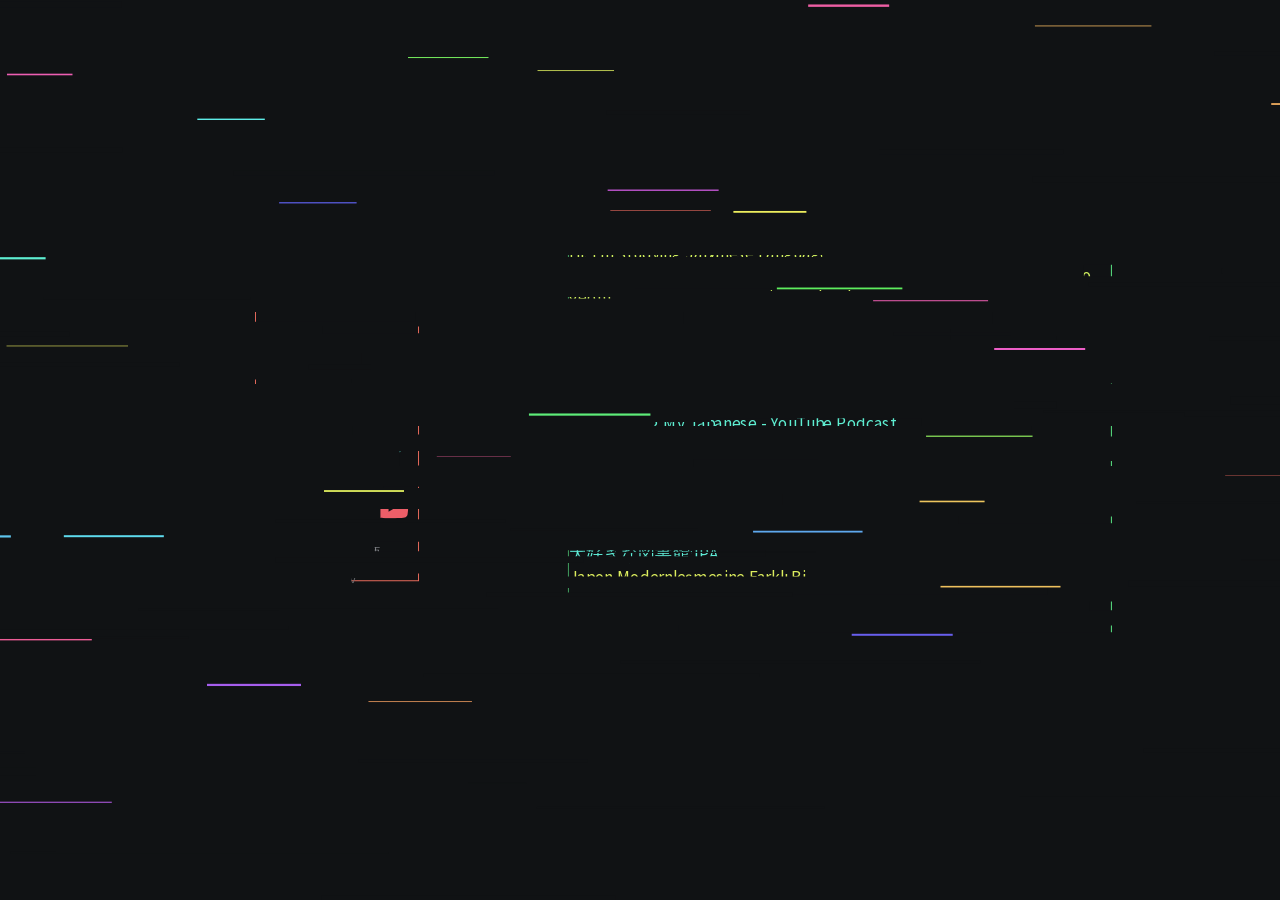
==== commit ab0d8bc0: "Uc dilli gizlilik sayfasi, cerezsiz sayac, self-host font Cerez banner'i koymadan trafik olcmenin sa" ====
--- a/index.html
+++ b/index.html
@@ -17,10 +17,10 @@
   <link rel="alternate" hreflang="ja" href="https://emreuctepe.com/ja/">
   <link rel="alternate" hreflang="x-default" href="https://emreuctepe.com/">
 
-  <link rel="preconnect" href="https://fonts.googleapis.com">
-  <link rel="preconnect" href="https://fonts.gstatic.com" crossorigin>
-  <link rel="stylesheet" href="https://fonts.googleapis.com/css?family=Source+Sans+Pro&display=swap">
-
+  <!-- Font Google CDN'den degil, fonts/ klasorunden geliyor - bkz. css/fonts.css.
+       Kaldirilan <link rel="preconnect"> satirlari da bu yuzden gereksiz: artik
+       baglanilacak bir ucuncu taraf yok. -->
+  <link rel="stylesheet" href="css/fonts.css">
   <link rel="stylesheet" href="css/index.css">
   <link rel="icon" type="image/svg+xml" href="images/favicon.svg">
 
@@ -61,6 +61,12 @@
         </div>
         <div id="lang-switcher">
           <a href="#" data-lang="tr">TR</a> · <a href="#" data-lang="en">EN</a> · <a href="#" data-lang="ja">日本語</a>
+        </div>
+        <!-- #lang-switcher'in ICINE konmaz: js/i18n.js oradaki her <a> icin
+             localStorage'a data-lang degerini yaziyor, data-lang'siz bir link
+             oraya null yazardi. Kardes bir div olarak duruyor. -->
+        <div id="site-legal">
+          <a href="privacy.html" data-i18n="privacy_link">Gizlilik</a>
         </div>
       </div>
     </header>
@@ -117,5 +123,19 @@
   <script defer src="js/i18n.js"></script>
   <script defer src="js/mv.js"></script>
   <script defer src="js/profile-glitch.js"></script>
+
+  <!-- Cerezsiz sayac. Cihaza hicbir sey yazmaz - cerez de yok, localStorage da,
+       cache de. IP veritabanina islenmez; sadece ulke turetmek ve 8 saatlik
+       oturum hash'i uretmek icin anlik kullanilip atilir. Kalici ziyaretci
+       kimligi olmadigi icin ePrivacy m.5(3) hic devreye girmiyor: bu yuzden
+       cerez banner'i gerekmiyor. Dayanak mesru menfaat + privacy.html'deki
+       aydinlatma metni.
+       src'de GoatCounter'in verdigi protokol-goreli "//" degil tam "https://"
+       yaziyor: sayfa file:// uzerinden acilirsa "//" cozulemez, http uzerinden
+       acilirsa istek sifresiz gider.
+       GoatCounter localhost'u varsayilan olarak SAYMAZ - gelistirme sirasinda
+       panelde veri gorunmemesi normal, hata degil. -->
+  <script data-goatcounter="https://emreuctepe.goatcounter.com/count"
+          async src="https://gc.zgo.at/count.js"></script>
 </body>
 </html>
--- a/css/fonts.css
+++ b/css/fonts.css
@@ -0,0 +1,32 @@
+/* Source Sans Pro - Google CDN'den DEGIL, fonts/ klasorunden yuklenir.
+   Neden: CDN'den gelen her istek ziyaretcinin IP adresini Google'a tasir.
+   Bu tek basina bir ucuncu tarafa veri aktarimidir ve cerez banner'i olmadan
+   calisan gizlilik pozisyonunu (bkz. privacy.html) bozar. Dosyalar repoda
+   duruyor, disariya hicbir istek gitmiyor.
+
+   Ayri dosya olmasinin sebebi: gizlilik sayfalari index.css'i yuklemeden
+   (o dosya tek ekranlik animasyonlu duzen icin yazilmis) ayni fontu kullansin.
+
+   Alt kumeler Google'in kendi ciktisiyla ayni; unicode-range korundu ki
+   Japonca sayfada Latin fontu bosuna indirilmesin. latin-ext SART:
+   Turkce'nin s/g/I harfleri (U+015F, U+011F, U+0130) orada. */
+
+/* latin-ext */
+@font-face {
+  font-family: 'Source Sans Pro';
+  font-style: normal;
+  font-weight: 400;
+  font-display: swap;
+  src: url('../fonts/source-sans-pro-v23-latin-ext-400.woff2') format('woff2');
+  unicode-range: U+0100-02BA, U+02BD-02C5, U+02C7-02CC, U+02CE-02D7, U+02DD-02FF, U+0304, U+0308, U+0329, U+1D00-1DBF, U+1E00-1E9F, U+1EF2-1EFF, U+2020, U+20A0-20AB, U+20AD-20C0, U+2113, U+2C60-2C7F, U+A720-A7FF;
+}
+
+/* latin */
+@font-face {
+  font-family: 'Source Sans Pro';
+  font-style: normal;
+  font-weight: 400;
+  font-display: swap;
+  src: url('../fonts/source-sans-pro-v23-latin-400.woff2') format('woff2');
+  unicode-range: U+0000-00FF, U+0131, U+0152-0153, U+02BB-02BC, U+02C6, U+02DA, U+02DC, U+0304, U+0308, U+0329, U+2000-206F, U+20AC, U+2122, U+2191, U+2193, U+2212, U+2215, U+FEFF, U+FFFD;
+}
--- a/css/index.css
+++ b/css/index.css
@@ -1,5 +1,7 @@
-/* Font, index.html <head>'inde <link rel="preconnect"> + display=swap ile yukleniyor
-   (eskiden buradaki render-blocking @import ile geliyordu ve FOIT'e yol aciyordu). */
+/* Font tanimlari css/fonts.css'te, dosyalar fonts/ klasorunde - Google CDN'e
+   istek gitmiyor. index.html bu iki stil dosyasini ayri <link>'lerle cekiyor;
+   buradan @import edilmiyor cunku @import render-blocking'tir ve FOIT'e yol
+   acar (fontun eski durumu da tam olarak bu sebeple degistirilmisti). */
 
 * {
   margin: 0;
@@ -151,6 +153,22 @@
 
 #lang-switcher a.active {
   color: white;
+}
+
+/* Gizlilik linki. #lang-switcher ile ayni palet - tek farki daha kucuk punto,
+   cunku gezinti degil zorunlu bir dipnot. */
+#site-legal {
+  padding-top: 10px;
+  font-size: 12px;
+}
+
+#site-legal a {
+  color: #6d6f73;
+  text-decoration: none;
+}
+
+#site-legal a:hover {
+  color: #adb0b6;
 }
 
 #content {
@@ -375,4 +393,13 @@
     display: inline-block;
     padding: 11px 8px;
   }
-}
+
+  #site-legal {
+    padding-top: 0;
+  }
+
+  #site-legal a {
+    display: inline-block;
+    padding: 11px 8px 11px 0;
+  }
+}
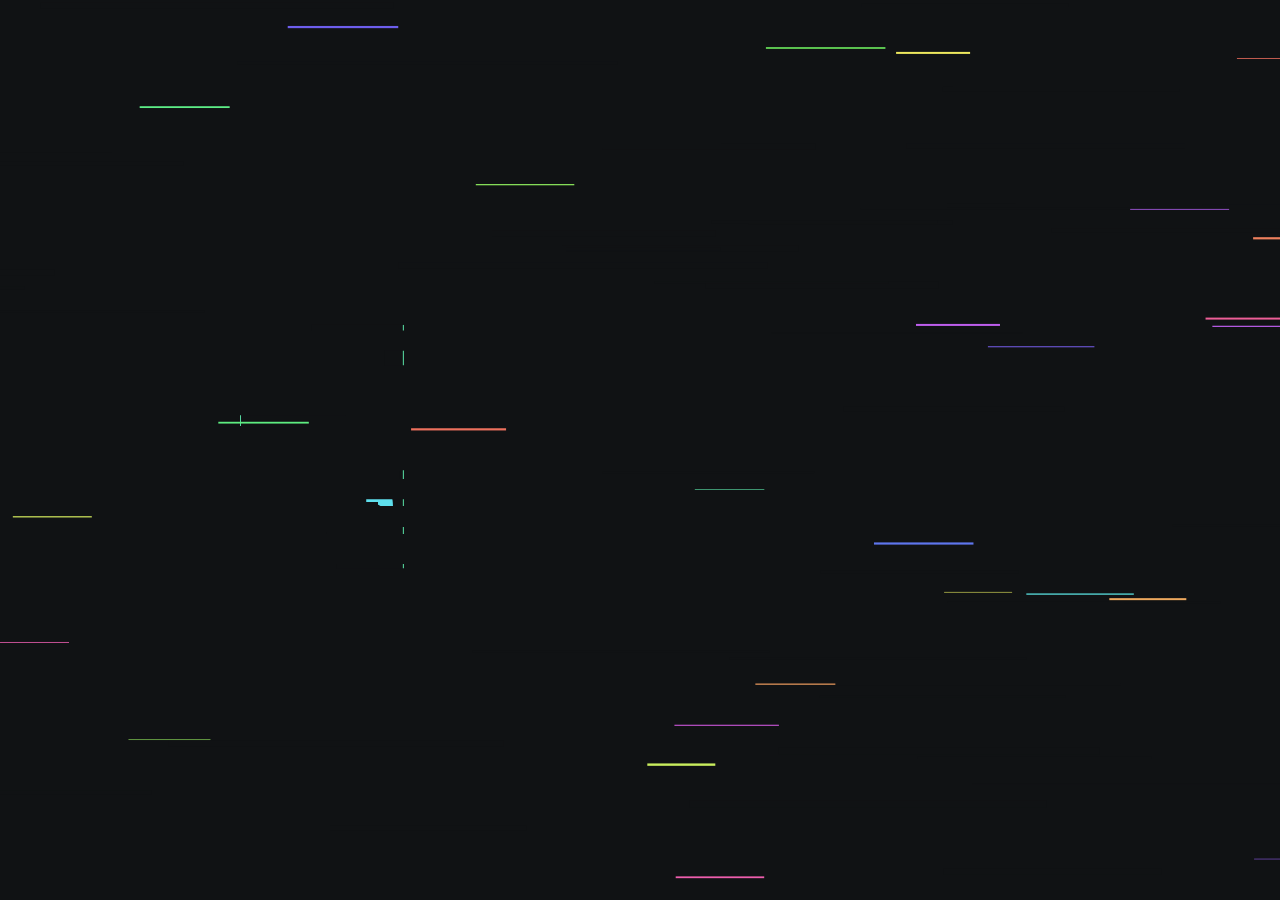
==== commit 78aea2d5: "Kod dosyalarindaki yorum satirlarini kaldir js, py, css ve html dosyalarindaki tum yorumlar silindi " ====
--- a/index.html
+++ b/index.html
@@ -17,15 +17,10 @@
   <link rel="alternate" hreflang="ja" href="https://emreuctepe.com/ja/">
   <link rel="alternate" hreflang="x-default" href="https://emreuctepe.com/">
 
-  <!-- Font Google CDN'den degil, fonts/ klasorunden geliyor - bkz. css/fonts.css.
-       Kaldirilan <link rel="preconnect"> satirlari da bu yuzden gereksiz: artik
-       baglanilacak bir ucuncu taraf yok. -->
   <link rel="stylesheet" href="css/fonts.css">
   <link rel="stylesheet" href="css/index.css">
   <link rel="icon" type="image/svg+xml" href="images/favicon.svg">
 
-  <!-- Yukleme ekranini mv.js kaldiriyor; JS kapaliysa hic gosterme (yoksa
-       sayfayi kalici olarak orterdi - site JS'siz de calismali). -->
   <noscript><style>#loader { display: none; }</style></noscript>
 </head>
 <body>
@@ -39,11 +34,6 @@
         <h1 data-i18n="name">Emre Üçtepe</h1>
         <p data-i18n="country">Türkiye</p>
         <div id="contact">
-          <!-- mailto'da target="_blank" YOK: bu bir belge navigasyonu degil, isletim
-               sistemindeki posta uygulamasina devredilir. _blank verilince tarayici
-               yukleyecek belgesi olmayan bos bir sekme acip hemen kapatir (ya da
-               popup engelleyici bloklar) - kullaniciya "hicbir sey olmadi" gibi
-               gorunur. rel="noopener" de gereksiz: paylasilan bir window.opener yok. -->
           <a href="mailto:contact@emreuctepe.com" id="email" data-i18n-label="email_label" aria-label="E-posta gönder"><svg viewBox="0 0 42 36" xmlns="http://www.w3.org/2000/svg" aria-hidden="true" focusable="false"><path d="M3.025 5.255A1.99 1.99 0 0 1 4.003 5h33.994c.354 0 .688.093.977.256L21 18.5 3.025 5.255zm-1.002 1.45c-.015.098-.023.2-.023.302V18.28v-5.636 17.35C2 31.1 2.902 32 4.003 32h33.994A2.005 2.005 0 0 0 40 29.993v-17.35 5.638V7.008c0-.103-.008-.204-.023-.303L21 20.687 2.023 6.704z"/></svg></a>
 
           <a href="https://github.com/emreuctepe" id="github" aria-label="GitHub" rel="noopener noreferrer" target="_blank">
@@ -62,9 +52,6 @@
         <div id="lang-switcher">
           <a href="#" data-lang="tr">TR</a> · <a href="#" data-lang="en">EN</a> · <a href="#" data-lang="ja">日本語</a>
         </div>
-        <!-- #lang-switcher'in ICINE konmaz: js/i18n.js oradaki her <a> icin
-             localStorage'a data-lang degerini yaziyor, data-lang'siz bir link
-             oraya null yazardi. Kardes bir div olarak duruyor. -->
         <div id="site-legal">
           <a href="privacy.html" data-i18n="privacy_link">Gizlilik</a>
         </div>
@@ -103,6 +90,7 @@
           <li><a href="https://medium.com/@muhammedemreuctepe/speaking-club-ideas-e4d9cf6a7c7c" target="_blank" rel="noopener noreferrer"><span data-i18n="article_3_title">Speaking Club Ideas</span></a></li>
         </ul>
         <a href="https://medium.com/@muhammedemreuctepe" class="more" target="_blank" rel="noopener noreferrer"><span data-i18n="articles_more">Diğer Yazılar</span> <svg class="arrow" viewBox="0 0 6 10" xmlns="http://www.w3.org/2000/svg"><path d="M0,0 L6,5 L0,10 Z"/></svg></a>
+
       </section>
     </main>
   </div>
@@ -110,12 +98,7 @@
     <div id="logo-container" class="full-size"></div>
     <svg id="stripes" class="full-size" width="100%" height="100%" version="1.1" xmlns="http://www.w3.org/2000/svg" xmlns:xlink="http://www.w3.org/1999/xlink"></svg>
   </div>
-  <!-- #intro'dan SONRA gelir ki (z-index yok, DOM sirasi karar verir) intro
-       hazirlanirken onun ustunde dursun. Bicimi css/index.css'te. -->
   <div id="loader" class="full-size" aria-hidden="true"><span></span></div>
-  <!-- Not: p5.js (~950KB) ve tinycolor (35KB) kaldirildi; glitch efekti saf Canvas 2D
-       ile, renk uretimi ise js/color.js yardimcisi ile yapiliyor. defer sirasi korunur:
-       color.js -> random-link-color/mv; dynamics -> mv; lang/strings -> i18n -> mv. -->
   <script defer src="js/color.js"></script>
   <script defer src="js/dynamics.js"></script>
   <script defer src="js/random-link-color.js"></script>
@@ -124,17 +107,6 @@
   <script defer src="js/mv.js"></script>
   <script defer src="js/profile-glitch.js"></script>
 
-  <!-- Cerezsiz sayac. Cihaza hicbir sey yazmaz - cerez de yok, localStorage da,
-       cache de. IP veritabanina islenmez; sadece ulke turetmek ve 8 saatlik
-       oturum hash'i uretmek icin anlik kullanilip atilir. Kalici ziyaretci
-       kimligi olmadigi icin ePrivacy m.5(3) hic devreye girmiyor: bu yuzden
-       cerez banner'i gerekmiyor. Dayanak mesru menfaat + privacy.html'deki
-       aydinlatma metni.
-       src'de GoatCounter'in verdigi protokol-goreli "//" degil tam "https://"
-       yaziyor: sayfa file:// uzerinden acilirsa "//" cozulemez, http uzerinden
-       acilirsa istek sifresiz gider.
-       GoatCounter localhost'u varsayilan olarak SAYMAZ - gelistirme sirasinda
-       panelde veri gorunmemesi normal, hata degil. -->
   <script data-goatcounter="https://emreuctepe.goatcounter.com/count"
           async src="https://gc.zgo.at/count.js"></script>
 </body>
--- a/css/fonts.css
+++ b/css/fonts.css
@@ -1,17 +1,3 @@
-/* Source Sans Pro - Google CDN'den DEGIL, fonts/ klasorunden yuklenir.
-   Neden: CDN'den gelen her istek ziyaretcinin IP adresini Google'a tasir.
-   Bu tek basina bir ucuncu tarafa veri aktarimidir ve cerez banner'i olmadan
-   calisan gizlilik pozisyonunu (bkz. privacy.html) bozar. Dosyalar repoda
-   duruyor, disariya hicbir istek gitmiyor.
-
-   Ayri dosya olmasinin sebebi: gizlilik sayfalari index.css'i yuklemeden
-   (o dosya tek ekranlik animasyonlu duzen icin yazilmis) ayni fontu kullansin.
-
-   Alt kumeler Google'in kendi ciktisiyla ayni; unicode-range korundu ki
-   Japonca sayfada Latin fontu bosuna indirilmesin. latin-ext SART:
-   Turkce'nin s/g/I harfleri (U+015F, U+011F, U+0130) orada. */
-
-/* latin-ext */
 @font-face {
   font-family: 'Source Sans Pro';
   font-style: normal;
@@ -21,7 +7,6 @@
   unicode-range: U+0100-02BA, U+02BD-02C5, U+02C7-02CC, U+02CE-02D7, U+02DD-02FF, U+0304, U+0308, U+0329, U+1D00-1DBF, U+1E00-1E9F, U+1EF2-1EFF, U+2020, U+20A0-20AB, U+20AD-20C0, U+2113, U+2C60-2C7F, U+A720-A7FF;
 }
 
-/* latin */
 @font-face {
   font-family: 'Source Sans Pro';
   font-style: normal;
--- a/css/index.css
+++ b/css/index.css
@@ -1,8 +1,3 @@
-/* Font tanimlari css/fonts.css'te, dosyalar fonts/ klasorunde - Google CDN'e
-   istek gitmiyor. index.html bu iki stil dosyasini ayri <link>'lerle cekiyor;
-   buradan @import edilmiyor cunku @import render-blocking'tir ve FOIT'e yol
-   acar (fontun eski durumu da tam olarak bu sebeple degistirilmisti). */
-
 * {
   margin: 0;
   padding: 0;
@@ -25,8 +20,6 @@
   min-height: 100%;
   display: flex;
   justify-content: center;
-  /* Varsayilan: dikey ortali (intro ve duruş gorunumu icin). Proje listesi acilinca
-     js/mv.js bunu inline 'flex-start'a cevirir (top-anchor) ki icerik asagi buyusun. */
   align-items: center;
 }
 
@@ -70,9 +63,6 @@
   justify-content: center;
   align-items: center;
   flex-direction: column;
-  /* Duruş/intro halinde tamamen orijinal (mudahalesiz) - boylece intro glitch klonlari
-     dogru konumlanir. Proje listesi acilinca js/mv.js inline olarak sticky + align-self
-     + top + #page marginTop ekler (top-anchor, header sabit, icerik asagi buyur). */
 }
 
 #header-content {
@@ -115,8 +105,6 @@
   cursor: pointer;
 }
 
-/* Medium/YouTube: viewBox artik ikonun gercek sinir kutusuna kirpilmis,
-   digerleri gibi yukseklik sabit (23.75px, %25 buyutulmus), genislik kendi oranina gore */
 #contact a#medium,
 #contact a#medium svg {
   width: 23.75px;
@@ -155,8 +143,6 @@
   color: white;
 }
 
-/* Gizlilik linki. #lang-switcher ile ayni palet - tek farki daha kucuk punto,
-   cunku gezinti degil zorunlu bir dipnot. */
 #site-legal {
   padding-top: 10px;
   font-size: 12px;
@@ -196,26 +182,14 @@
   color: #adb0b6;
 }
 
-/* Paragraf ici linkler (ör. "Hakkimda" metnindeki gibi) link oldugunu belli etsin
-   diye sayfa her yenilendiginde rastgele bir renk alir (bkz js/random-link-color.js).
-   Yeni bir kelimeyi link yapmak icin sadece <a> etiketine sarmak yeterli, baska
-   hicbir sey eklemeye gerek yok. */
 section p a {
   color: var(--inline-link-color, #8E9094);
 }
 
-/* Varsayilan: proje listesinin ILK 3 satiri gorunur; 4. ve sonrasi gizli durur.
-   "Diger Projeler" (veya "Projeler" basligi) tiklaninca js/mv.js bunlari sirayla
-   animasyonla acar. Boylece HTML'de li SIRASINI degistirmek yeterli - ilk 3 siteye
-   yansir, digerleri sonradan eklenir; elle .extra sinifi yonetmeye gerek yok. */
 #work ul li:nth-child(n+4) {
   display: none;
 }
 
-/* Liste acildiginda (js/mv.js '#work'a 'is-expanded' ekler): sirayla 'is-in' alan
-   satirlar gorunur, tek kullanimlik "Diger Projeler" butonu kalkar. Acilis/kapanis TEK
-   sinifla ifade edildigi icin mv.js top-anchor'i yeniden olcerken sinifi bir an kaldirip
-   KAPALI duzeni birebir geri kurabiliyor (bkz. measureCollapsedPageHeight). */
 #work.is-expanded ul li.is-in {
   display: list-item;
 }
@@ -249,11 +223,6 @@
   pointer-events: none;
 }
 
-/* Yukleme ekrani: defer'li scriptler (dynamics.js ~60KB) inerken sayfa bos-siyah
-   kalmasin diye. Saf CSS - ek istek yok, JS beklemez, ilk boyamada goruniyor.
-   mv.js intro'yu baslatirken .is-loaded ile soluklastirip DOM'dan kaldiriyor,
-   boylece yukleme cizgisinden glitch'e yumusak bir gecis oluyor.
-   JS kapaliysa <noscript> (index.html <head>) bu katmani hic gostermez. */
 #loader {
   background: #101214;
   display: flex;
@@ -261,7 +230,6 @@
   justify-content: center;
   pointer-events: none;
   transition: opacity 250ms linear;
-  /* Emniyet: mv.js bir sekilde calismazsa ekran sonsuza kadar kapali kalmasin. */
   animation: loader-timeout 1ms linear 8s forwards;
 }
 
@@ -269,20 +237,14 @@
   opacity: 0;
 }
 
-/* Intro'nun yatay serit motifine selam: ince bir raydaki tek parca gidip gelir. */
 #loader span {
   position: relative;
   width: 120px;
   height: 2px;
-  background: rgba(142, 144, 148, 0.2); /* #8E9094 */
+  background: rgba(142, 144, 148, 0.2);
   overflow: hidden;
 }
 
-/* Kayan parca sitenin vurgu renk uzayinda gezinir: js/color.js her yuklemede
-   hsl(rastgele, 80%, 65%) uretip glitch seritlerine, paragraf ici linklere ve
-   favicon'a veriyor. Burada ayni doygunluk/aciklikta hue'yu dondurerek o
-   paletin icinde kaliyoruz - ama JS'e dokunmadan, cunku loader'in tum amaci
-   scriptler inmeden once gorunmek. */
 #loader span::after {
   content: "";
   position: absolute;
@@ -290,8 +252,6 @@
   left: 0;
   width: 40px;
   height: 100%;
-  /* @property desteklenmeyen tarayicida animasyon islemez; bu satir sayesinde
-     degisken yine de cozulur ve parca sabit bir vurgu renginde kalir. */
   --loader-hue: 0;
   background: hsl(var(--loader-hue), 80%, 65%);
   animation:
@@ -299,8 +259,6 @@
     loader-hue 5s linear infinite;
 }
 
-/* Hue'yu <number> olarak kaydetmek gercek renk gecisi saglar; kaydedilmezse
-   tarayici degiskeni metin gibi gorup adim adim (veya hic) gecis yapardi. */
 @property --loader-hue {
   syntax: "<number>";
   inherits: false;
@@ -312,7 +270,7 @@
 }
 
 @keyframes loader-scan {
-  to { transform: translateX(80px); } /* ray 120px - parca 40px */
+  to { transform: translateX(80px); }
 }
 
 @keyframes loader-timeout {
@@ -323,7 +281,7 @@
   #loader span::after {
     animation: none;
     width: 100%;
-    background: #8E9094; /* renk donusu de hareket sayilir; notr ve sabit birak */
+    background: #8E9094;
     opacity: 0.35;
   }
 }
@@ -352,26 +310,12 @@
     grid-template-columns: 1fr;
     grid-auto-flow: row;
   }
-  /* Tek sutunlu mobil duzende sabitleme kapali (header icerigi ortmasin). */
   header {
     position: static;
   }
 }
 
-/* Dokunma hedefleri. Olcum (375px): liste linkleri 21.8px yuksekliginde ve
-   aralarinda 0.9px bosluk vardi - parmak ucu ayni anda 2-3 satiri kapatiyordu.
-   Dil secici 14.7x17.1px ile en kucugu. Hedefi gorunmez sekilde buyutmek
-   (pseudo-element hit alani) burada CARE DEGIL: bitisik satirlarda buyuyen
-   alanlar ust uste biner, belirsizlik yer degistirir sadece. O yuzden gercek
-   bosluk ekliyoruz ve satirlari ~44px'e (Apple HIG) cikariyoruz.
-
-   Sorgu max-width degil pointer:coarse: dert dokunmatikte, dar masaustu
-   penceresinde degil. Ayrica mv.js:515 hover glitch'ini 'ontouchstart' ile
-   zaten kapatiyor - ayni kitleyi hedefleyince glitch klonlarinin
-   getBoundingClientRect kutusu hicbir yerde padding'den etkilenmemis oluyor. */
 @media (pointer: coarse) {
-  /* Blok yapmak satiri bastan sona tiklanabilir kilar; dar metinlerde
-     ("Osman - ...") saga dogru isabetsiz dokunuslar da kurtulur. */
   #work ul li a,
   #articles ul li a {
     display: block;
@@ -383,8 +327,6 @@
     padding: 12px 0;
   }
 
-  /* Sayfanin en kucuk hedefleri. Ayiraclar ("·") yerinde kalsin diye
-     inline-block + yatay padding: TR/EN kutulari ~31x39px'e ciker. */
   #lang-switcher {
     padding-top: 12px;
   }
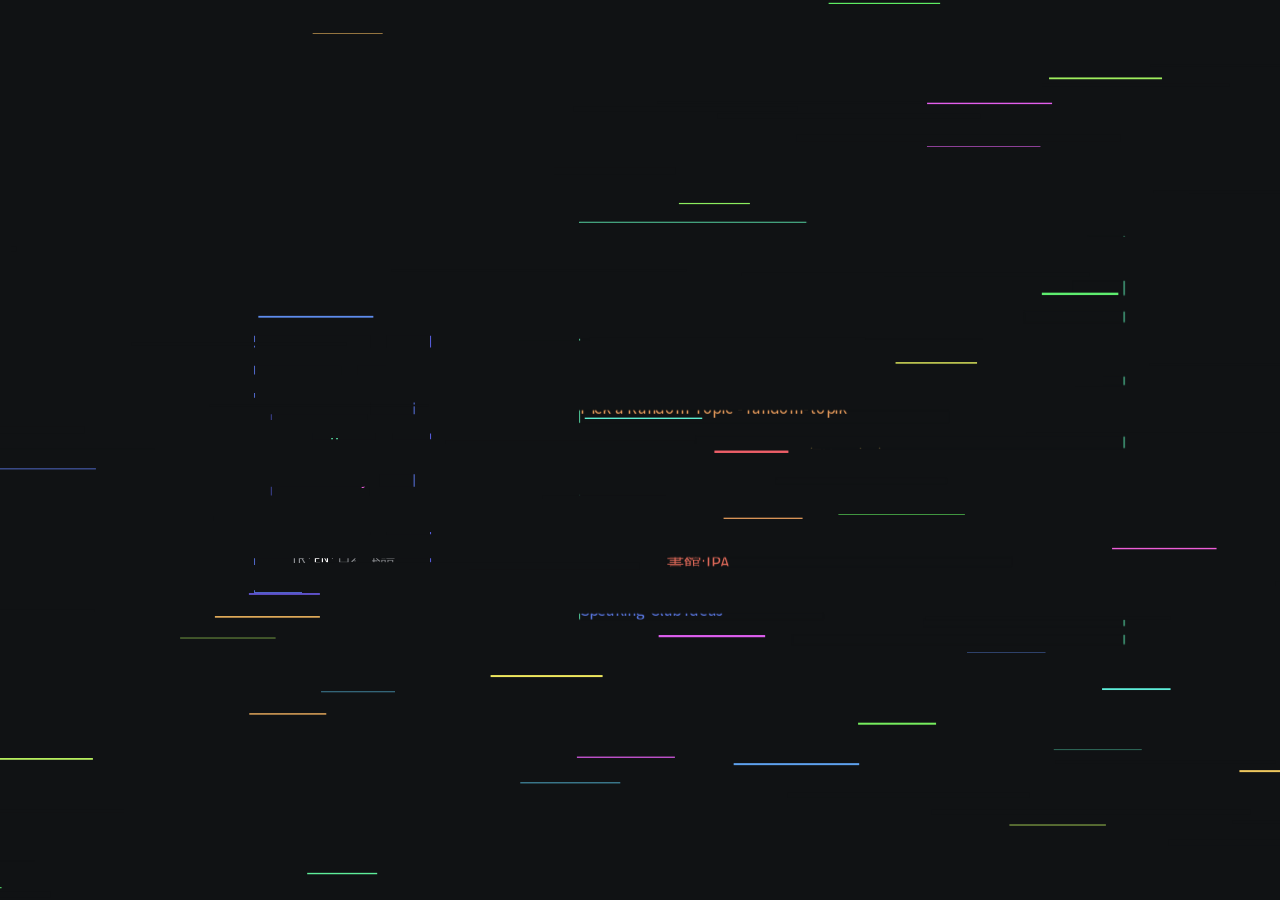
==== commit 87e10bbe: "Dergi ve podcast satirlarini gizle, Dettol'u boykot kaynagina bagla - Aylik dergi ve Japonca pratik " ====
--- a/index.html
+++ b/index.html
@@ -60,7 +60,7 @@
     <main id="content">
       <section id="about">
         <h2 data-i18n="about_title">Hakkımda</h2>
-        <p data-i18n="about_text">Selam, şu an Japon Dili ve Edebiyatı(Erü) okuyorum. Kendi halimde oyunculuğa devam ediyorum. Sıkıldığımda da geometri, oyun programlama ve web uygulamaları gibi alanlarda takılıyorum.</p>
+        <p><span data-i18n="about_text_1">Selam, şu an Erciyes'te </span><a class="plain-link" href="https://edebiyat.erciyes.edu.tr/tr/o/bolum/japon-dili-ve-edebiyati" target="_blank" rel="noopener noreferrer" data-i18n="about_link">Japonoloji</a><span data-i18n="about_text_2"> okuyorum. Kendi halimde oyunculuğa devam ediyorum. Sıkıldığımda da geometri, oyun programlama ve web uygulamaları gibi alanlarda takılıyorum.</span></p>
         <a href="mailto:contact@emreuctepe.com" class="more">
           <span data-i18n="about_more">İletişime Geç</span>
           <svg class="arrow" viewBox="0 0 6 10" xmlns="http://www.w3.org/2000/svg"><path d="M0,0 L6,5 L0,10 Z"/></svg>
@@ -69,15 +69,15 @@
       <section id="work">
         <h2 data-i18n="work_title" role="button" tabindex="0">Projeler</h2>
         <ul>
-          <li><a href="#" target="_blank" rel="noopener noreferrer"><span data-i18n="project_1_desc">Aylık Sosyal Dergi</span> - <span data-i18n="project_1_meta">dergi.com</span></a></li>
-          <li><a href="#" target="_blank" rel="noopener noreferrer"><span data-i18n="project_2_desc">Sadece Japonca Pratik</span> - <span data-i18n="project_2_meta">YouTube Podcast</span></a></li>
-          <li><a href="https://emreuctepe.github.io/random-topik/" target="_blank" rel="noopener noreferrer"><span data-i18n="project_3_desc">Rastgele Konu Seç</span> - <span data-i18n="project_3_meta">emreuctepe.github.io/random-topik/</span></a></li>
+          <!-- <li><a href="#" target="_blank" rel="noopener noreferrer"><span data-i18n="project_1_desc">Aylık Sosyal Dergi</span> - <span data-i18n="project_1_meta">dergi.com</span></a></li> -->
+          <!-- <li><a href="#" target="_blank" rel="noopener noreferrer"><span data-i18n="project_2_desc">Sadece Japonca Pratik</span> - <span data-i18n="project_2_meta">YouTube Podcast</span></a></li> -->
+          <li><a href="https://emreuctepe.github.io/random-topik/" target="_blank" rel="noopener noreferrer"><span data-i18n="project_3_desc">Rastgele Konu Seç</span> - <span data-i18n="project_3_meta">random-topik</span></a></li>
           <li><a target="_blank" rel="noopener noreferrer"><span data-i18n="work_past">--------------Geçmiş----------</span>-----</a></li>
           <li><a href="https://www.imdb.com/title/tt8827156/?ref_=tt_epspo_ep_1" target="_blank" rel="noopener noreferrer"><span data-i18n="project_6_desc">Osman</span> - <span data-i18n="project_6_meta">Diriliş: Ertuğrul Dizi</span></a></li>
           <li><a href="https://www.youtube.com/watch?v=KBHKbZ3uY08" target="_blank" rel="noopener noreferrer"><span data-i18n="project_7_desc">Naci</span> - <span data-i18n="project_7_meta">Başarmalısın film</span></a></li>
           <li><a href="https://www.youtube.com/watch?v=_SRxvWY0Qe0" target="_blank" rel="noopener noreferrer"><span data-i18n="project_8_desc">Hakan</span> - <span data-i18n="project_8_meta">Hayat Dediğin: Sevginin Gücü</span></a></li>
           <li><a href="#" target="_blank" rel="noopener noreferrer"><span data-i18n="project_10_desc">Türk Hava Yolları</span> - <span data-i18n="project_10_meta">Reklam Filmi</span></a></li>
-          <li><a href="#" target="_blank" rel="noopener noreferrer"><span data-i18n="project_11_desc">Dettol</span> - <span data-i18n="project_11_meta">Reklam Filmi (Şu an BOYKOT!)</span></a></li>
+          <li><a href="https://masjidalaqsa.com/boycott/dettol-israel-bds" target="_blank" rel="noopener noreferrer"><span class="strike" data-i18n="project_11_desc">Dettol</span> - <span data-i18n="project_11_meta">Reklam Filmi</span></a></li>
 
         </ul>
         <a href="#" class="more" target="_blank" rel="noopener noreferrer"><span data-i18n="work_more">Diğer Projeler</span> <svg class="arrow" viewBox="0 0 6 10" xmlns="http://www.w3.org/2000/svg"><path d="M0,0 L6,5 L0,10 Z"/></svg></a>
--- a/css/fonts.css
+++ b/css/fonts.css
@@ -1,3 +1,12 @@
+:root {
+  --font-sans:
+    "Source Sans Pro", "HelveticaNeue", "Helvetica Neue", Helvetica, Arial,
+    "Hiragino Sans", "Hiragino Kaku Gothic ProN",
+    "Yu Gothic UI", "Yu Gothic", Meiryo,
+    "Noto Sans CJK JP", "Noto Sans JP",
+    sans-serif;
+}
+
 @font-face {
   font-family: 'Source Sans Pro';
   font-style: normal;
--- a/css/index.css
+++ b/css/index.css
@@ -1,7 +1,7 @@
 * {
   margin: 0;
   padding: 0;
-  font-family: "Source Sans Pro", "HelveticaNeue", "Helvetica Neue", Helvetica, Arial;
+  font-family: var(--font-sans);
 }
 
 *:not(a):not(a *) {
@@ -345,3 +345,11 @@
     padding: 11px 8px 11px 0;
   }
 }
+
+.strike {
+  text-decoration: line-through;
+}
+
+#about p a.plain-link {
+  color: inherit;
+}
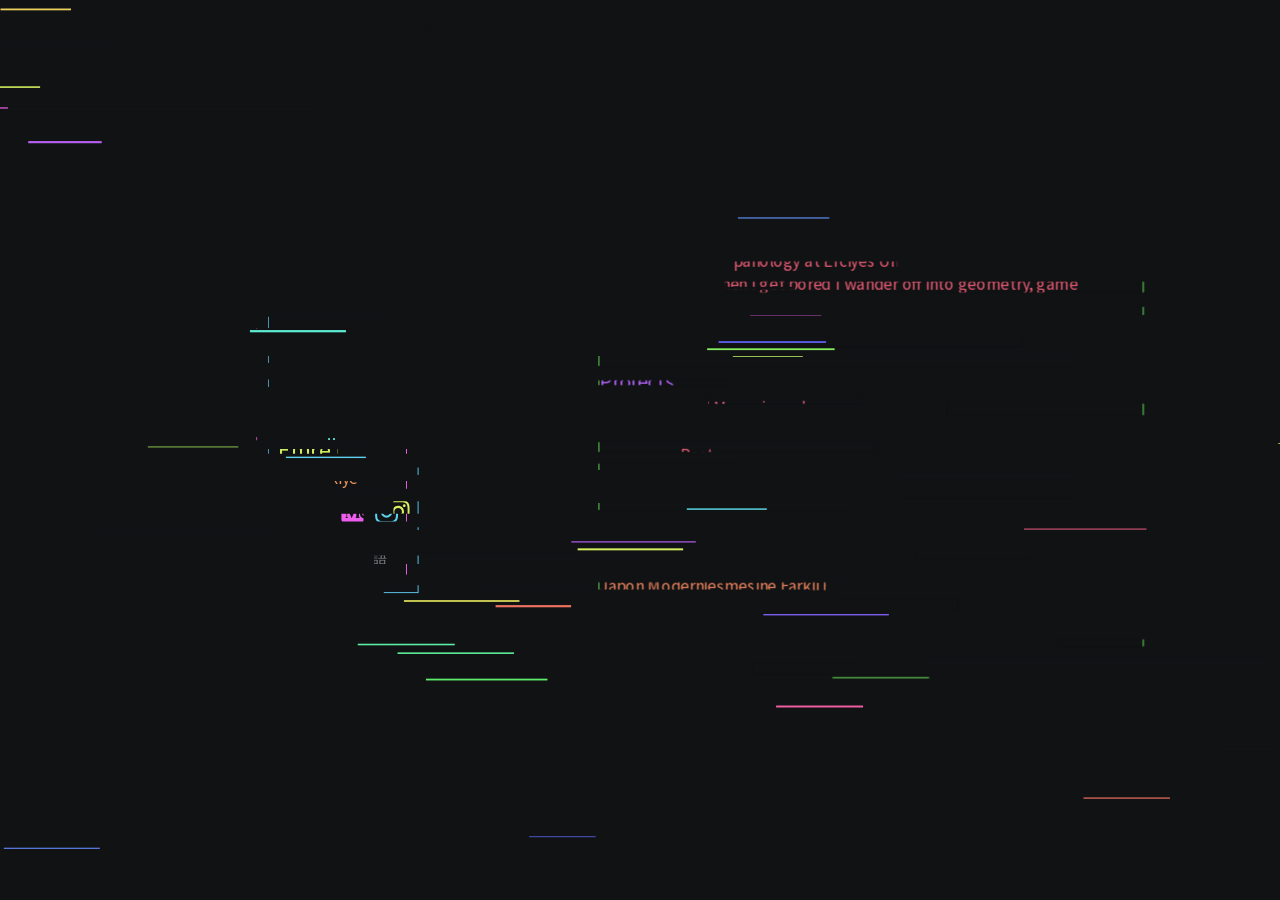
==== commit ec0b52c0: "doomreader.com projesini ekle, YouTube'u gizle, Instagram bağlantısı ekle - Projeler listesine doomr" ====
--- a/index.html
+++ b/index.html
@@ -45,9 +45,16 @@
           <a href="https://medium.com/@muhammedemreuctepe" id="medium" aria-label="Medium" target="_blank" rel="noopener noreferrer">
             <svg xmlns="http://www.w3.org/2000/svg" viewBox="96 96 448.1 448.1" aria-hidden="true" focusable="false"><!--!Font Awesome Free v7.3.1 by @fontawesome - https://fontawesome.com License - https://fontawesome.com/license/free Copyright 2026 Fonticons, Inc.--><path d="M465.4 96C508.8 96 544 131.2 544 174.6L544 258.4C542.1 258.3 540.2 258.2 538.3 258.2L537.9 258.2C527.9 258.2 515.6 260.6 506.8 265C496.8 269.6 488.1 276.5 480.8 285.6C469 300.2 461.9 319.9 460.2 342C460.1 342.7 460.1 343.3 460 344C459.9 344.7 459.9 345.2 459.9 345.9C459.8 347.1 459.8 348.3 459.8 349.5C459.8 351.4 459.7 353.3 459.8 355.3C461 405.4 488 445.5 536.1 445.5C538.8 445.5 541.4 445.4 544 445.1L544 465.5C544 508.9 508.8 544.1 465.4 544.1L174.6 544C131.2 544 96 508.8 96 465.4L96 174.6C96 131.2 131.2 96 174.6 96L465.4 96zM178.3 202.9L178.6 203C191.8 206 198.4 210.4 198.4 226.4L198.4 413.6C198.4 429.6 191.7 434 178.5 437L178.2 437.1L178.2 439.9L231 439.9L231 437.1L230.7 437C217.5 434 210.8 429.6 210.8 413.6L210.8 237.3L296.9 439.8L301.8 439.8L390.4 231.6L390.4 418.2C389.3 430.8 382.6 434.7 370.7 437.4L370.4 437.5L370.4 440.2L462.3 440.2L462.3 437.5L462 437.4C450.1 434.7 443.3 430.8 442.1 418.2L442 226.4L442.1 226.4C442.1 210.4 448.8 206 462 203L462.3 202.9L462.3 200.2L390.1 200.2L323.1 357.6L256.1 200.2L178.3 200.2L178.3 202.9zM544 404.3C518.9 396.9 501 369.2 502.8 336.5L502.8 336.5L543.9 336.5L543.9 404.3zM537.6 268.7C539.9 268.7 542 269 544 269.6L544 327L503.8 327C505.3 293.4 517.4 269.1 537.6 268.7z"/></svg>
           </a>
-          <a href="https://www.youtube.com/@emreuctepee" id="youtube" aria-label="YouTube" target="_blank" rel="noopener noreferrer">
+
+
+          <a href="https://www.youtube.com/@emreuctepee" id="youtube" aria-label="YouTube" target="_blank" rel="noopener noreferrer" hidden>
             <svg xmlns="http://www.w3.org/2000/svg" viewBox="47 128 546.2 384" aria-hidden="true" focusable="false"><!--!Font Awesome Free v7.3.1 by @fontawesome - https://fontawesome.com License - https://fontawesome.com/license/free Copyright 2026 Fonticons, Inc.--><path d="M581.7 188.1C575.5 164.4 556.9 145.8 533.4 139.5C490.9 128 320.1 128 320.1 128C320.1 128 149.3 128 106.7 139.5C83.2 145.8 64.7 164.4 58.4 188.1C47 231 47 320.4 47 320.4C47 320.4 47 409.8 58.4 452.7C64.7 476.3 83.2 494.2 106.7 500.5C149.3 512 320.1 512 320.1 512C320.1 512 490.9 512 533.5 500.5C557 494.2 575.5 476.3 581.8 452.7C593.2 409.8 593.2 320.4 593.2 320.4C593.2 320.4 593.2 231 581.8 188.1zM264.2 401.6L264.2 239.2L406.9 320.4L264.2 401.6z"/></svg>
           </a>
+          <a href="https://instagram.com/emre_uctepe" id="instagram" aria-label="Instagram" target="_blank" rel="noopener noreferrer">
+            <svg xmlns="http://www.w3.org/2000/svg" viewBox="0 32 448 448" aria-hidden="true" focusable="false"><!--!Font Awesome Free v7.3.1 by @fontawesome - https://fontawesome.com License - https://fontawesome.com/license/free Copyright 2026 Fonticons, Inc.--><path d="M224.1 141c-63.6 0-114.9 51.3-114.9 114.9s51.3 114.9 114.9 114.9S339 319.5 339 255.9 287.7 141 224.1 141zm0 189.6c-41.1 0-74.7-33.5-74.7-74.7s33.5-74.7 74.7-74.7 74.7 33.5 74.7 74.7-33.6 74.7-74.7 74.7zm146.4-194.3c0 14.9-12 26.8-26.8 26.8-14.9 0-26.8-12-26.8-26.8s12-26.8 26.8-26.8 26.8 12 26.8 26.8zm76.1 27.2c-1.7-35.9-9.9-67.7-36.2-93.9-26.2-26.2-58-34.4-93.9-36.2-37-2.1-147.9-2.1-184.9 0-35.8 1.7-67.6 9.9-93.9 36.1s-34.4 58-36.2 93.9c-2.1 37-2.1 147.9 0 184.9 1.7 35.9 9.9 67.7 36.2 93.9s58 34.4 93.9 36.2c37 2.1 147.9 2.1 184.9 0 35.9-1.7 67.7-9.9 93.9-36.2 26.2-26.2 34.4-58 36.2-93.9 2.1-37 2.1-147.8 0-184.8zM398.8 388c-7.8 19.6-22.9 34.7-42.6 42.6-29.5 11.7-99.5 9-132.1 9s-102.7 2.6-132.1-9c-19.6-7.8-34.7-22.9-42.6-42.6-11.7-29.5-9-99.5-9-132.1s-2.6-102.7 9-132.1c7.8-19.6 22.9-34.7 42.6-42.6 29.5-11.7 99.5-9 132.1-9s102.7-2.6 132.1 9c19.6 7.8 34.7 22.9 42.6 42.6 11.7 29.5 9 99.5 9 132.1s2.7 102.7-9 132.1z"/></svg>
+          </a>
+
+
         </div>
         <div id="lang-switcher">
           <a href="#" data-lang="tr">TR</a> · <a href="#" data-lang="en">EN</a> · <a href="#" data-lang="ja">日本語</a>
@@ -69,7 +76,7 @@
       <section id="work">
         <h2 data-i18n="work_title" role="button" tabindex="0">Projeler</h2>
         <ul>
-          <!-- <li><a href="#" target="_blank" rel="noopener noreferrer"><span data-i18n="project_1_desc">Aylık Sosyal Dergi</span> - <span data-i18n="project_1_meta">dergi.com</span></a></li> -->
+          <li><a href="https://doomreader.com" target="_blank" rel="noopener noreferrer"><span data-i18n="project_1_desc">Aylık Dijital Dergi</span> - <span data-i18n="project_1_meta">doomreader.com</span></a></li>
           <!-- <li><a href="#" target="_blank" rel="noopener noreferrer"><span data-i18n="project_2_desc">Sadece Japonca Pratik</span> - <span data-i18n="project_2_meta">YouTube Podcast</span></a></li> -->
           <li><a href="https://emreuctepe.github.io/random-topik/" target="_blank" rel="noopener noreferrer"><span data-i18n="project_3_desc">Rastgele Konu Seç</span> - <span data-i18n="project_3_meta">random-topik</span></a></li>
           <li><a target="_blank" rel="noopener noreferrer"><span data-i18n="work_past">--------------Geçmiş----------</span>-----</a></li>
--- a/css/index.css
+++ b/css/index.css
@@ -106,7 +106,9 @@
 }
 
 #contact a#medium,
-#contact a#medium svg {
+#contact a#medium svg,
+#contact a#instagram,
+#contact a#instagram svg {
   width: 23.75px;
   height: 23.75px;
 }
@@ -115,6 +117,10 @@
 #contact a#youtube svg {
   width: 33.75px;
   height: 23.75px;
+}
+
+#contact a[hidden] {
+  display: none !important;
 }
 
 #contact a svg path {
